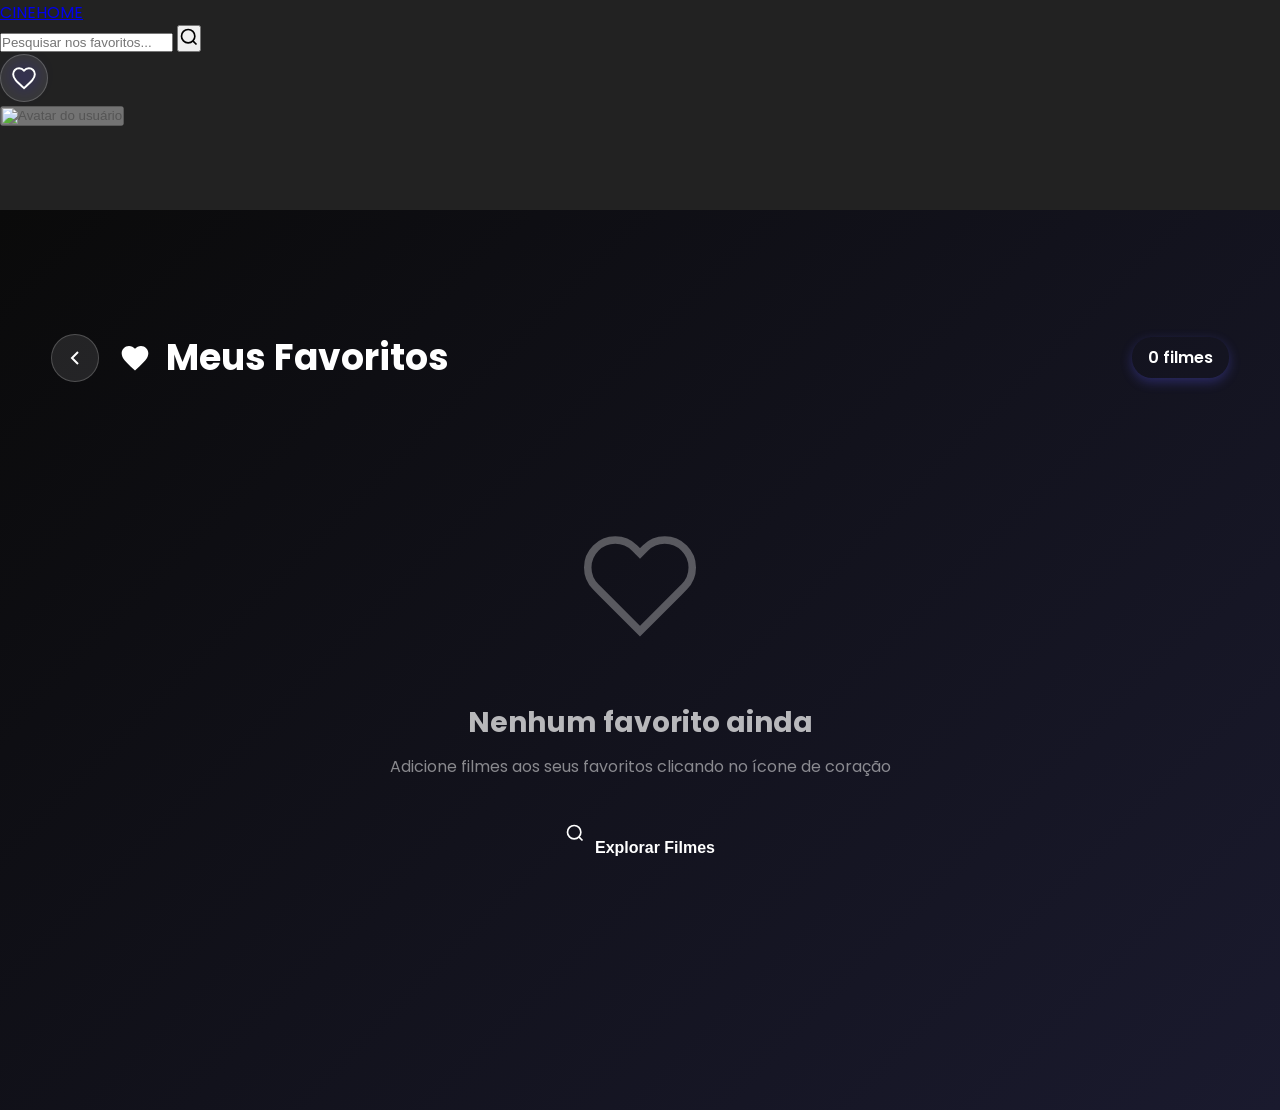
==== favoritos.html @ f45cf47f "Ajuste de ícones nos favoritos, exclusão de elementos desnecessários. - Foi ajustado o ícone princip" ====
<!DOCTYPE html>
<html lang="pt-br">
<head>
    <meta charset="UTF-8">
    <meta name="viewport" content="width=device-width, initial-scale=1.0">
    <link rel="icon" type="image/png" href="img/favicon.ico"/>
    <title>Meus Favoritos | CineHome</title>
    <link rel="stylesheet" href="style.css">
    <link href="https://fonts.googleapis.com/css2?family=Poppins:wght@600&display=swap" rel="stylesheet">
    <link rel="stylesheet" href="footer-content.css">
    <link rel="stylesheet" href="profile-menu.css">
    <link rel="stylesheet" href="notifications.css">
    <link rel="stylesheet" href="favoritos.css">
    <style>
        /* Estilos específicos da página de favoritos */
        .favoritos-page-container {
            min-height: 100vh;
            background: linear-gradient(135deg, #0a0a0a 0%, #1a1a2e 100%);
            padding-top: 80px;
        }

        .favoritos-page-header {
            max-width: 1400px;
            margin: 0 auto;
            padding: 40px 4%;
            display: flex;
            align-items: center;
            gap: 20px;
        }

        .back-btn {
            background: rgba(255, 255, 255, 0.1);
            border: 1px solid rgba(255, 255, 255, 0.2);
            color: white;
            width: 48px;
            height: 48px;
            border-radius: 50%;
            display: flex;
            align-items: center;
            justify-content: center;
            cursor: pointer;
            transition: all 0.3s ease;
        }

        .back-btn:hover {
            background: rgba(255, 255, 255, 0.2);
            transform: translateX(-5px);
        }

        .favoritos-page-title {
            display: flex;
            align-items: center;
            gap: 15px;
            flex: 1;
        }

        .favoritos-page-title h1 {
            font-size: 36px;
            font-weight: 700;
            color: #fff;
            margin: 0;
        }

        .favoritos-page-title .heart-icon {
            stroke: #0011ff;
            filter: drop-shadow(0 0 10px rgba(0, 17, 255, 0.6));
        }

        .favoritos-count-badge {
            background: var(--accent-color);
            color: white;
            font-size: 16px;
            font-weight: 600;
            padding: 8px 16px;
            border-radius: 20px;
            box-shadow: 0 4px 12px rgba(95, 93, 255, 0.3);
        }

        .favoritos-page-content {
            max-width: 1400px;
            margin: 0 auto;
            padding: 0 4% 60px;
        }

        .favoritos-grid {
            display: grid;
            grid-template-columns: repeat(auto-fill, minmax(180px, 1fr));
            gap: 20px;
        }

        .favorito-card {
            background: rgba(255, 255, 255, 0.05);
            border: 1px solid rgba(255, 255, 255, 0.1);
            border-radius: 12px;
            overflow: hidden;
            transition: all 0.3s ease;
            cursor: pointer;
            position: relative;
        }

        .favorito-card:hover {
            transform: scale(1.05) translateY(-10px);
            z-index: 10;
            box-shadow: 0 12px 40px rgba(95, 93, 255, 0.3);
        }

        .favorito-card-poster {
            width: 100%;
            height: 270px;
            object-fit: cover;
            transition: transform 0.3s ease;
        }

        .favorito-card:hover .favorito-card-poster {
            transform: scale(1.1);
        }

        .favorito-card-content {
            padding: 12px;
            background: linear-gradient(180deg, transparent 0%, rgba(0, 0, 0, 0.8) 100%);
            position: absolute;
            bottom: 0;
            left: 0;
            right: 0;
            transform: translateY(100%);
            transition: transform 0.3s ease;
        }

        .favorito-card:hover .favorito-card-content {
            transform: translateY(0);
        }

        .favorito-card-title {
            font-size: 0.95rem;
            font-weight: 600;
            color: #fff;
            margin: 0 0 4px;
            overflow: hidden;
            text-overflow: ellipsis;
            white-space: nowrap;
        }

        .favorito-card-meta {
            display: flex;
            align-items: center;
            justify-content: space-between;
            margin-bottom: 8px;
        }

        .favorito-card-year {
            font-size: 0.8rem;
            color: rgba(255, 255, 255, 0.7);
        }

        .favorito-card-rating {
            display: inline-flex;
            align-items: center;
            gap: 4px;
            font-size: 0.8rem;
            color: #FFD700;
            font-weight: 600;
        }

        .favorito-card-rating .stars {
            color: #ffd700;
            font-size: 0.85rem;
            letter-spacing: 1px;
        }

        .favorito-card-remove {
            width: 100%;
            background: rgba(239, 68, 68, 0.2);
            border: 1px solid rgba(239, 68, 68, 0.4);
            color: #EF4444;
            padding: 8px;
            border-radius: 6px;
            cursor: pointer;
            font-size: 12px;
            font-weight: 600;
            transition: all 0.3s ease;
            display: flex;
            align-items: center;
            justify-content: center;
            gap: 5px;
            margin-top: 6px;
        }

        .favorito-card-remove:hover {
            background: rgba(239, 68, 68, 0.3);
            border-color: #EF4444;
        }

        .favoritos-empty {
            text-align: center;
            padding: 100px 20px;
            color: rgba(255, 255, 255, 0.5);
        }

        .favoritos-empty svg {
            margin-bottom: 30px;
        }

        .favoritos-empty h2 {
            font-size: 28px;
            margin: 20px 0 10px;
            color: rgba(255, 255, 255, 0.7);
        }

        .favoritos-empty p {
            font-size: 16px;
            margin: 10px 0 30px;
            color: rgba(255, 255, 255, 0.5);
        }

        .btn-explore {
            background: var(--accent-color);
            color: white;
            border: none;
            padding: 14px 32px;
            border-radius: 8px;
            font-size: 16px;
            font-weight: 600;
            cursor: pointer;
            transition: all 0.3s ease;
            display: inline-flex;
            align-items: center;
            gap: 10px;
        }

        .btn-explore:hover {
            background: #4a48cc;
            transform: translateY(-2px);
            box-shadow: 0 6px 20px rgba(95, 93, 255, 0.4);
        }

        /* Toast Notification */
        .toast-notification {
            position: fixed;
            bottom: 30px;
            right: 30px;
            background: rgba(20, 20, 20, 0.98);
            backdrop-filter: blur(20px);
            border: 1px solid rgba(255, 255, 255, 0.1);
            border-radius: 12px;
            padding: 16px 24px;
            color: white;
            font-size: 14px;
            box-shadow: 0 10px 40px rgba(0, 0, 0, 0.5);
            z-index: 10000;
            opacity: 0;
            visibility: hidden;
            transform: translateY(20px);
            transition: all 0.3s ease;
        }

        .toast-notification.show {
            opacity: 1;
            visibility: visible;
            transform: translateY(0);
        }

        .toast-notification.success {
            border-left: 4px solid #10b981;
        }

        .toast-notification.error {
            border-left: 4px solid #EF4444;
        }

        @media (max-width: 1200px) {
            .favoritos-grid {
                grid-template-columns: repeat(auto-fill, minmax(170px, 1fr));
            }
        }

        @media (max-width: 768px) {
            .favoritos-page-header {
                padding: 30px 4%;
            }

            .favoritos-page-title h1 {
                font-size: 28px;
            }

            .favoritos-grid {
                grid-template-columns: repeat(auto-fill, minmax(110px, 1fr));
                gap: 10px;
            }
            
            .favorito-card-poster {
                height: 165px;
            }
            
            .favorito-card-content {
                padding: 8px;
            }
            
            .favorito-card-title {
                font-size: 0.75rem;
                margin-bottom: 3px;
            }
            
            .favorito-card-year {
                font-size: 0.65rem;
            }
            
            .favorito-card-rating {
                font-size: 0.65rem;
            }
            
            .favorito-card-rating .stars {
                font-size: 0.7rem;
            }
            
            .favorito-card-remove {
                padding: 6px;
                font-size: 10px;
                margin-top: 4px;
            }
        }

        @media (max-width: 480px) {
            .favoritos-grid {
                grid-template-columns: repeat(auto-fill, minmax(95px, 1fr));
                gap: 8px;
            }
            
            .favorito-card-poster {
                height: 142px;
            }
            
            .favorito-card-content {
                padding: 6px;
            }
            
            .favorito-card-title {
                font-size: 0.7rem;
            }
            
            .favorito-card-year {
                font-size: 0.6rem;
            }
            
            .favorito-card-rating {
                font-size: 0.6rem;
            }
            
            .favorito-card-rating .stars {
                font-size: 0.65rem;
            }
            
            .favorito-card-remove {
                padding: 5px;
                font-size: 9px;
            }
        }
    </style>
</head>
<body>

<!-- Container principal -->
<div class="container">
    <!-- Cabeçalho com logotipo, barra de pesquisa e ações -->
    <div class="site-header" role="banner" aria-label="Cabeçalho">
        <a href="home.html" class="brand-logo" aria-label="CineHome - Página inicial">
          <span class="brand-part brand-part-cine">CINE</span><span class="brand-part brand-part-home">HOME</span>
        </a>
        
        <!-- Barra de pesquisa para filtrar favoritos -->
        <div class="search-container">
            <input type="text" class="search-input" id="search-favoritos-input" placeholder="Pesquisar nos favoritos..." aria-label="Pesquisar favoritos">
            <button class="search-button" aria-label="Buscar">
                <svg width="20" height="20" viewBox="0 0 24 24" fill="none" stroke="currentColor" stroke-width="2">
                    <circle cx="11" cy="11" r="8"></circle>
                    <path d="m21 21-4.35-4.35"></path>
                </svg>
            </button>
        </div>
        
        <div class="header-actions">
          <!-- Favoritos Menu -->
          <div class="favoritos-menu-container">
            <button class="favoritos-btn" id="favoritos-btn" aria-label="Meus Favoritos">
               <style>
                .heart-icon path {
                    fill: none;
                    stroke: white;
                    stroke-width: 1.8;
                    transition: fill 0.25s ease, stroke 0.25s ease;
                }
                .heart-icon:hover path {
                    fill: white;
                    stroke: white;
                }
                </style>
                <svg class="heart-icon" viewBox="0 0 24 24" width="26" height="26" xmlns="http://www.w3.org/2000/svg"> <path d="M12 21.35l-1.45-1.32C5.4 15.36 2 12.28 2 8.5 2 5.42 4.42 3 7.5 3 c1.74 0 3.41 0.81 4.5 2.09 C13.09 3.81 14.76 3 16.5 3 19.58 3 22 5.42 22 8.5 c0 3.78-3.4 6.86-8.55 11.54L12 21.35z"/> </svg>
              <span class="favoritos-count" id="favoritos-count">0</span>
            </button>
          </div>
          
          <!-- Profile Menu -->
          <div class="profile-menu-container">
            <button class="profile-avatar-btn" id="profile-avatar-btn" aria-label="Menu de perfil" aria-haspopup="true" aria-expanded="false">
              <img src="imagens/avatar-01.svg" alt="Avatar do usuário" class="profile-avatar-img" id="profile-avatar-img">
              <!-- Flèche cachée sur la page favoritos -->
            </button>
            
            <!-- Dropdown Menu -->
            <div class="profile-dropdown" id="profile-dropdown" aria-hidden="true">
              <!-- Profile List Section -->
              <div class="profile-list">
                <button class="profile-item" data-profile="01">
                  <img src="imagens/avatar-01.svg" alt="Perfil 01" class="profile-item-img">
                  <span class="profile-item-number">01</span>
                  <svg class="profile-unlock-icon" width="14" height="14" viewBox="0 0 24 24" fill="none" stroke="currentColor" stroke-width="2.5" stroke-linecap="round" stroke-linejoin="round">
                    <rect x="3" y="11" width="18" height="11" rx="2" ry="2"></rect>
                    <path d="M7 11V7a5 5 0 0 1 9.9-1"></path>
                  </svg>
                </button>
                
                <button class="profile-item" data-profile="02">
                  <img src="imagens/avatar-02.svg" alt="Perfil 02" class="profile-item-img">
                  <span class="profile-item-number">02</span>
                  <svg class="profile-unlock-icon" width="14" height="14" viewBox="0 0 24 24" fill="none" stroke="currentColor" stroke-width="2.5" stroke-linecap="round" stroke-linejoin="round">
                    <rect x="3" y="11" width="18" height="11" rx="2" ry="2"></rect>
                    <path d="M7 11V7a5 5 0 0 1 9.9-1"></path>
                  </svg>
                </button>
                
                <button class="profile-item" data-profile="03">
                  <img src="imagens/avatar-03.svg" alt="Perfil 03" class="profile-item-img">
                  <span class="profile-item-number">03</span>
                  <svg class="profile-unlock-icon" width="14" height="14" viewBox="0 0 24 24" fill="none" stroke="currentColor" stroke-width="2.5" stroke-linecap="round" stroke-linejoin="round">
                    <rect x="3" y="11" width="18" height="11" rx="2" ry="2"></rect>
                    <path d="M7 11V7a5 5 0 0 1 9.9-1"></path>
                  </svg>
                </button>
                
                <button class="profile-item" data-profile="04">
                  <img src="imagens/avatar-04.svg" alt="Perfil 04" class="profile-item-img">
                  <span class="profile-item-number">04</span>
                  <svg class="profile-unlock-icon" width="14" height="14" viewBox="0 0 24 24" fill="none" stroke="currentColor" stroke-width="2.5" stroke-linecap="round" stroke-linejoin="round">
                    <rect x="3" y="11" width="18" height="11" rx="2" ry="2"></rect>
                    <path d="M7 11V7a5 5 0 0 1 9.9-1"></path>
                  </svg>
                </button>
                
                <button class="profile-item" data-profile="05">
                  <img src="imagens/avatar-05.svg" alt="Perfil 05" class="profile-item-img">
                  <span class="profile-item-number">05</span>
                  <svg class="profile-unlock-icon" width="14" height="14" viewBox="0 0 24 24" fill="none" stroke="currentColor" stroke-width="2.5" stroke-linecap="round" stroke-linejoin="round">
                    <rect x="3" y="11" width="18" height="11" rx="2" ry="2"></rect>
                    <path d="M7 11V7a5 5 0 0 1 9.9-1"></path>
                  </svg>
                </button>
              </div>
              
              <!-- Divider -->
              <div class="profile-divider"></div>
              
              <!-- Menu Options -->
              <div class="profile-options">
                <button class="profile-option" id="manage-profiles">
                  <svg class="profile-option-icon" width="24" height="24" viewBox="0 0 24 24" fill="none" stroke="currentColor" stroke-width="2">
                    <path d="M11 4H4a2 2 0 0 0-2 2v14a2 2 0 0 0 2 2h14a2 2 0 0 0 2-2v-7"></path>
                    <path d="M18.5 2.5a2.121 2.121 0 0 1 3 3L12 15l-4 1 1-4 9.5-9.5z"></path>
                  </svg>
                  <span>Gerenciar perfis</span>
                </button>
                
                <button class="profile-option" id="exit-profile">
                  <svg class="profile-option-icon" width="24" height="24" viewBox="0 0 24 24" fill="none" stroke="currentColor" stroke-width="2">
                    <path d="M9 21H5a2 2 0 0 1-2-2V5a2 2 0 0 1 2-2h4"></path>
                    <polyline points="16 17 21 12 16 7"></polyline>
                    <line x1="21" y1="12" x2="9" y2="12"></line>
                  </svg>
                  <span>Sair do perfil</span>
                </button>
                
                <button class="profile-option" id="account-settings">
                  <svg class="profile-option-icon" width="24" height="24" viewBox="0 0 24 24" fill="none" stroke="currentColor" stroke-width="2">
                    <path d="M20 21v-2a4 4 0 0 0-4-4H8a4 4 0 0 0-4 4v2"></path>
                    <circle cx="12" cy="7" r="4"></circle>
                  </svg>
                  <span>Conta</span>
                </button>
                
                <button class="profile-option" id="help-center">
                  <svg class="profile-option-icon" width="24" height="24" viewBox="0 0 24 24" fill="none" stroke="currentColor" stroke-width="2">
                    <circle cx="12" cy="12" r="10"></circle>
                    <path d="M9.09 9a3 3 0 0 1 5.83 1c0 2-3 3-3 3"></path>
                    <line x1="12" y1="17" x2="12.01" y2="17"></line>
                  </svg>
                  <span>CINEHOME IA <sup style="background: #EF4444; color: white; padding: 2px 6px; border-radius: 4px; font-size: 10px; font-weight: 700; margin-left: 6px;">NOVO</sup></span>
                </button>
              </div>
              
              <!-- Divider -->
              <div class="profile-divider"></div>
              
              <!-- Logout Button -->
              <div class="profile-logout">
                <button class="profile-logout-btn" id="btn-logout">
                  <span>Sair da CINEHOME</span>
                </button>
              </div>
            </div>
          </div>
        </div>
    </div>

<!-- Container da página de favoritos -->
<div class="favoritos-page-container">
    <div class="favoritos-page-header">
        <button class="back-btn" onclick="window.location.href='home.html'" aria-label="Voltar">
            <svg width="24" height="24" viewBox="0 0 24 24" fill="none" stroke="currentColor" stroke-width="2">
                <polyline points="15 18 9 12 15 6"></polyline>
            </svg>
        </button>
        
        <div class="favoritos-page-title">
             <style>
                </style>
               <svg viewBox="0 0 24 24" width="32" height="32"
                xmlns="http://www.w3.org/2000/svg"
                fill="white" stroke="none">
                <path d="M12 21.35l-1.45-1.32C5.4 15.36 2 12.28 2 8.5
                 2 5.42 4.42 3 7.5 3c1.74 0 3.41 0.81 4.5 2.09
                 C13.09 3.81 14.76 3 16.5 3
                19.58 3 22 5.42 22 8.5
                c0 3.78-3.4 6.86-8.55 11.54L12 21.35z"/>
                </svg>
 
            <h1>Meus Favoritos</h1>
        </div>
        <div class="favoritos-count-badge" id="favoritosCountBadge">
            0 filmes
        </div>
    </div>

    <div class="favoritos-page-content">
        <div class="favoritos-grid" id="favoritosGrid">
            <!-- Grid de favoritos será renderizado aqui -->
        </div>
        
        <div class="favoritos-empty" id="favoritosEmpty" style="display: none;">
            <svg width="120" height="120" viewBox="0 0 24 24" fill="none" stroke="rgba(255,255,255,0.3)" stroke-width="1.5">
                <path d="M20.84 4.61a5.5 5.5 0 0 0-7.78 0L12 5.67l-1.06-1.06a5.5 5.5 0 0 0-7.78 7.78l1.06 1.06L12 21.23l7.78-7.78 1.06-1.06a5.5 5.5 0 0 0 0-7.78z"></path>
            </svg>
            <h2>Nenhum favorito ainda</h2>
            <p>Adicione filmes aos seus favoritos clicando no ícone de coração</p>
            <button class="btn-explore" onclick="window.location.href='home.html'">
                <svg width="20" height="20" viewBox="0 0 24 24" fill="none" stroke="currentColor" stroke-width="2">
                    <circle cx="11" cy="11" r="8"></circle>
                    <path d="m21 21-4.35-4.35"></path>
                </svg>
                Explorar Filmes
            </button>
        </div>
    </div>
</div>

<!-- Toast Notification -->
<div class="toast-notification" id="toastNotification"></div>

<script src="profile-menu.js"></script>
<script>
// Sistema de Favoritos para a página
const FavoritosPage = {
    todosOsFavoritos: [],
    
    init() {
        this.renderizarFavoritos();
        this.configurarPesquisa();
    },

    obterChaveStorage() {
        const profile = localStorage.getItem('cinehome_current_profile') || '01';
        return `cinehome_favoritos_${profile}`;
    },

    carregarFavoritos() {
        const chave = this.obterChaveStorage();
        const favoritos = localStorage.getItem(chave);
        this.todosOsFavoritos = favoritos ? JSON.parse(favoritos) : [];
        return this.todosOsFavoritos;
    },

    salvarFavoritos(favoritos) {
        const chave = this.obterChaveStorage();
        localStorage.setItem(chave, JSON.stringify(favoritos));
        this.todosOsFavoritos = favoritos;
    },
    
    // Função para gerar estrelas baseado na avaliação (0-10)
    gerarEstrelas(rating) {
        const nota = parseFloat(rating) || 0;
        const estrelas = Math.round((nota / 10) * 5); // Converter de 0-10 para 0-5 estrelas
        let html = '<span class="stars">';
        
        for (let i = 0; i < 5; i++) {
            if (i < estrelas) {
                html += '★'; // Estrela cheia
            } else {
                html += '☆'; // Estrela vazia
            }
        }
        
        html += '</span>';
        return html;
    },

    removerFavorito(filmeId) {
        let favoritos = this.carregarFavoritos();
        favoritos = favoritos.filter(f => f.id !== filmeId);
        this.salvarFavoritos(favoritos);
        // Reaplica o filtro de pesquisa se houver
        const searchInput = document.getElementById('search-favoritos-input');
        if (searchInput && searchInput.value.trim()) {
            this.filtrarFavoritos(searchInput.value.trim());
        } else {
            this.renderizarFavoritos();
        }
        this.mostrarNotificacao('Removido dos favoritos', 'success');
    },

    configurarPesquisa() {
        const searchInput = document.getElementById('search-favoritos-input');
        const searchButton = document.querySelector('.search-button');
        
        if (searchInput) {
            // Pesquisa em tempo real
            searchInput.addEventListener('input', (e) => {
                const termo = e.target.value.trim();
                this.filtrarFavoritos(termo);
            });
            
            // Pesquisa ao clicar no botão
            if (searchButton) {
                searchButton.addEventListener('click', () => {
                    const termo = searchInput.value.trim();
                    this.filtrarFavoritos(termo);
                });
            }
            
            // Pesquisa ao pressionar Enter
            searchInput.addEventListener('keypress', (e) => {
                if (e.key === 'Enter') {
                    const termo = searchInput.value.trim();
                    this.filtrarFavoritos(termo);
                }
            });
        }
    },

    filtrarFavoritos(termo) {
        if (!termo) {
            // Se não houver termo de pesquisa, mostra todos
            this.renderizarFavoritos();
            return;
        }

        const favoritos = this.carregarFavoritos();
        const termoLower = termo.toLowerCase();
        
        // Filtrar favoritos pelo título, ano ou gêneros
        const favoritosFiltrados = favoritos.filter(filme => {
            const titulo = (filme.titulo || filme.title || '').toLowerCase();
            const ano = (filme.ano || filme.year || '').toString();
            const generos = (filme.generos || filme.genres || '').toLowerCase();
            
            return titulo.includes(termoLower) || 
                   ano.includes(termoLower) || 
                   generos.includes(termoLower);
        });
        
        console.log(`🔍 Pesquisa: "${termo}" - ${favoritosFiltrados.length} resultados`);
        this.renderizarFavoritos(favoritosFiltrados);
    },

    renderizarFavoritos(favoritosParaRenderizar = null) {
        const favoritos = favoritosParaRenderizar || this.carregarFavoritos();
        const grid = document.getElementById('favoritosGrid');
        const empty = document.getElementById('favoritosEmpty');
        const countBadge = document.getElementById('favoritosCountBadge');
        const favoritosCount = document.getElementById('favoritos-count');

        // Atualizar contador (sempre mostra o total, não o filtrado)
        const totalFavoritos = this.todosOsFavoritos.length;
        countBadge.textContent = `${totalFavoritos} ${totalFavoritos === 1 ? 'filme' : 'filmes'}`;
        
        // Atualizar também o badge do botão de favoritos
        if (favoritosCount) {
            favoritosCount.textContent = totalFavoritos;
            favoritosCount.style.display = totalFavoritos > 0 ? 'flex' : 'none';
        }

        if (favoritos.length === 0) {
            grid.innerHTML = '';
            
            // Verifica se está vazio por causa da pesquisa ou realmente não há favoritos
            const searchInput = document.getElementById('search-favoritos-input');
            if (searchInput && searchInput.value.trim() && totalFavoritos > 0) {
                // Mostra mensagem de nenhum resultado na pesquisa
                empty.innerHTML = `
                    <svg width="120" height="120" viewBox="0 0 24 24" fill="none" stroke="rgba(255,255,255,0.3)" stroke-width="1.5">
                        <circle cx="11" cy="11" r="8"></circle>
                        <path d="m21 21-4.35-4.35"></path>
                    </svg>
                    <h2>Nenhum resultado encontrado</h2>
                    <p>Tente pesquisar com outros termos</p>
                    <button class="btn-explore" onclick="document.getElementById('search-favoritos-input').value=''; FavoritosPage.renderizarFavoritos()">
                        <svg width="20" height="20" viewBox="0 0 24 24" fill="none" stroke="currentColor" stroke-width="2">
                            <path d="M3 12a9 9 0 0 1 9-9 9.75 9.75 0 0 1 6.74 2.74L21 8"></path>
                            <path d="M21 3v5h-5"></path>
                            <path d="M21 12a9 9 0 0 1-9 9 9.75 9.75 0 0 1-6.74-2.74L3 16"></path>
                            <path d="M3 21v-5h5"></path>
                        </svg>
                        Limpar Pesquisa
                    </button>
                `;
            } else {
                // Mensagem padrão de lista vazia
                empty.innerHTML = `
                    <svg width="120" height="120" viewBox="0 0 24 24" fill="none" stroke="rgba(255,255,255,0.3)" stroke-width="1.5">
                        <path d="M20.84 4.61a5.5 5.5 0 0 0-7.78 0L12 5.67l-1.06-1.06a5.5 5.5 0 0 0-7.78 7.78l1.06 1.06L12 21.23l7.78-7.78 1.06-1.06a5.5 5.5 0 0 0 0-7.78z"></path>
                    </svg>
                    <h2>Nenhum favorito ainda</h2>
                    <p>Adicione filmes aos seus favoritos clicando no ícone de coração</p>
                    <button class="btn-explore" onclick="window.location.href='home.html'">
                        <svg width="20" height="20" viewBox="0 0 24 24" fill="none" stroke="currentColor" stroke-width="2">
                            <circle cx="11" cy="11" r="8"></circle>
                            <path d="m21 21-4.35-4.35"></path>
                        </svg>
                        Explorar Filmes
                    </button>
                `;
            }
            empty.style.display = 'block';
            return;
        }

        empty.style.display = 'none';
        
        grid.innerHTML = favoritos.map(filme => `
            <div class="favorito-card" onclick="window.location.href='movie-details.html?id=${filme.id}'">
                <img src="${filme.poster || filme.backdrop}" alt="${filme.titulo || filme.title}" class="favorito-card-poster" onerror="this.src='img/placeholder.jpg'">
                <div class="favorito-card-content">
                    <h3 class="favorito-card-title">${filme.titulo || filme.title || 'Filme'}</h3>
                    <div class="favorito-card-meta">
                        <span class="favorito-card-year">${filme.ano || filme.year || 'N/A'}</span>
                        <span class="favorito-card-rating">
                            ${this.gerarEstrelas(filme.avaliacao || filme.rating || 0)}
                            <span>${filme.avaliacao || filme.rating || 'N/A'}</span>
                        </span>
                    </div>
                    <button class="favorito-card-remove" onclick="event.stopPropagation(); FavoritosPage.removerFavorito('${filme.id}')">
                        <svg width="18" height="18" viewBox="0 0 24 24" fill="none" stroke="currentColor" stroke-width="2">
                            <polyline points="3 6 5 6 21 6"></polyline>
                            <path d="M19 6v14a2 2 0 0 1-2 2H7a2 2 0 0 1-2-2V6m3 0V4a2 2 0 0 1 2-2h4a2 2 0 0 1 2 2v2"></path>
                        </svg>
                        Remover
                    </button>
                </div>
            </div>
        `).join('');
    },

    mostrarNotificacao(mensagem, tipo = 'success') {
        const toast = document.getElementById('toastNotification');
        toast.textContent = mensagem;
        toast.className = `toast-notification ${tipo} show`;
        
        setTimeout(() => {
            toast.classList.remove('show');
        }, 3000);
    }
};

// Listener para mudanças de perfil
window.addEventListener('storage', (e) => {
    if (e.key === 'cinehome_current_profile') {
        console.log('🔄 Perfil alterado, atualizando favoritos...');
        FavoritosPage.renderizarFavoritos();
    }
});

// Desabilitar o menu de perfis na página de favoritos
document.addEventListener('DOMContentLoaded', () => {
    FavoritosPage.init();
    
    // Remover evento de clique do botão de perfil
    const profileBtn = document.getElementById('profile-avatar-btn');
    const profileDropdown = document.getElementById('profile-dropdown');
    
    if (profileBtn && profileDropdown) {
        // Desabilitar abertura do dropdown
        profileBtn.style.cursor = 'default';
        profileBtn.setAttribute('aria-haspopup', 'false');
        profileBtn.setAttribute('disabled', 'true');
        
        // Garantir que o dropdown nunca aparece
        profileDropdown.style.display = 'none !important';
        profileDropdown.style.visibility = 'hidden';
        profileDropdown.style.pointerEvents = 'none';
        
        // Remover qualquer listener de clique existente
        const newProfileBtn = profileBtn.cloneNode(true);
        profileBtn.parentNode.replaceChild(newProfileBtn, profileBtn);
        
        console.log('🚫 Menu de perfil desabilitado na página de favoritos');
    }
});
</script>

</body>
</html>
---- style.css ----
/* -------------------- RESET -------------------- */
* {
  margin: 0;
  padding: 0;
  box-sizing: border-box;
}

/* -------------------- BODY -------------------- */
body {
  font-family: "Poppins", sans-serif;
  background: #222222;
  color: #ffffff;
}

.top10title {
  font-family: "Poppins", sans-serif;
  color: #ffffff;
  padding: 25px 80px 25px;
  font-size: 2rem;

}

/* -------------------- HEADER -------------------- */
.header {
  display: flex;
  justify-content: space-between;
  align-items: center;
  padding: 15px 30px;
  background: #1a1a1a;
}

.logo {
  font-size: 1.5rem;
  font-weight: 600;
}

.logo span {
  color: #5f5dff;
}

/* -------------------- SEARCH BAR -------------------- */
.search-bar {
  display: flex;
  align-items: center;
  width: 50%;
  max-width: 500px;
  padding: 8px 15px;
  background: #ffffff14;
  border: 1px solid #ffffff33;
  backdrop-filter: blur(10px);
  -webkit-backdrop-filter: blur(10px);
  border-radius: 30px;
  box-shadow: 0 4px 15px rgba(0, 0, 0, 0.25);
}

.search-bar input {
  flex: 1;
  border: none;
  background: transparent;
  color: white;
  outline: none;
  font-size: 1rem;
  padding-left: 8px;
}

.search-bar input::placeholder {
  color: rgba(255, 255, 255, 0.6);
}

.search-bar button {
  border: none;
  padding: 5px 15px;
  background-color: #ffffff14;
  color: #ffffff14;
  border-radius: 20px;
  cursor: pointer;
}

.search-bar button img.lupa {
  width: 20px;
  height: 20px;
}

/* -------------------- CONTEINER -------------------- */
.conteiner {
  display: flex;
  align-items: center;
  justify-content: space-between;
  background-color: #1a1a1a;
  border-radius: 20px;
  padding: 40px 60px;
  margin: 40px auto;
  overflow: hidden;
  color: #ffffff;
  font-family: "Poppins", sans-serif;
  gap: 50px;
  max-width: 1500px; 
  box-shadow: 0 0 25px rgba(0, 0, 0, 0.4);
}

.topmovieimg {
  flex: 1; 
  display: flex;
  justify-content: flex-start; 
}

.topmovieimg img {
  width: 800px; 
  height: auto;
  border-radius: 20px;
  object-fit: cover;
  box-shadow: 0 0 25px rgba(63, 60, 255, 0.74);
  transition: transform 0.3s ease;
}

.topmovieimg img:hover {
  transform: scale(1.03);
}

/* TEXTO */
.topmovietext {
  flex: 1;
  max-width: 520px;
}

.topmovietext h2 {
  font-size: 2rem;
  font-weight: 700;
  margin-bottom: 10px;
}

.topmovietext p {
  font-size: 1rem;
  line-height: 1.6;
  margin-bottom: 20px;
}

.topmovietext button {
  background-color: #5f5dff;
  color: #fff;
  border: none;
  border-radius: 25px;
  padding: 10px 25px;
  font-weight: bold;
  cursor: pointer;
  transition: background-color 0.3s ease;
}

.topmovietext button:hover {
  background-color: #4b3ce3;
}

/* -------------------- NAV -------------------- */
.div-nav {
  position: sticky;
  top: 0; /* ela vai “grudar” no topo quando chegar ali */
  margin-top: 30px; /* distância entre o container e a barra */
  z-index: 1000;

  width: 100%;
  display: flex;
  justify-content: center;
  align-items: center;

  background: rgba(20, 20, 20, 0.5); /* efeito vidro */
  backdrop-filter: blur(10px);
  border-radius: 30px;
  padding: 12px 40px;
  border: 1px solid rgba(255, 255, 255, 0.1);
  box-shadow: 0 0 15px rgba(0, 0, 0, 0.4);
}

.nav-menu {
  display: flex;
  gap: 30px;
  align-items: center;
}

.nav-menu a {
  color: #ffffff;
  text-decoration: none;
  font-size: 1rem;
  font-weight: 600;
  transition: color 0.3s ease;
}

.nav-menu a:hover {
  color: #6b5bff; /* cor do destaque roxo */
}



/* -------------------- GRID DE FILMES -------------------- */
---- favoritos.css ----
.favoritos-menu-container {
    position: relative;
    margin-right: 15px;
}

.favoritos-btn {
    position: relative;
    background: rgba(255, 255, 255, 0.1);
    border: 1px solid rgba(255, 255, 255, 0.2);
    border-radius: 50%;
    width: 48px;
    height: 48px;
    display: flex;
    align-items: center;
    justify-content: center;
    cursor: pointer;
    transition: all 0.3s ease;
    padding: 0;
}

.favoritos-btn:hover {
    background: rgba(255, 255, 255, 0.15);
    border-color: var(--accent-color);
    transform: scale(1.05);
}

.favoritos-btn .heart-icon {
    stroke: #2f00ff;
    filter: drop-shadow(0 0 8px rgba(25, 0, 255, 0.733));
}

.favoritos-count {
    position: absolute;
    top: -5px;
    right: -5px;
    background: #EF4444;
    color: white;
    font-size: 11px;
    font-weight: 700;
    min-width: 20px;
    height: 20px;
    border-radius: 10px;
    display: flex;
    align-items: center;
    justify-content: center;
    padding: 0 5px;
    box-shadow: 0 2px 8px rgba(239, 68, 68, 0.4);
    animation: pulse 2s infinite;
}

.favoritos-count.hidden {
    display: none;
}

@keyframes pulse {
    0%, 100% { transform: scale(1); }
    50% { transform: scale(1.1); }
}

.favoritos-dropdown {
    position: absolute;
    top: calc(100% + 10px);
    right: 0;
    background: rgba(20, 20, 20, 0.98);
    backdrop-filter: blur(20px);
    border: 1px solid rgba(255, 255, 255, 0.1);
    border-radius: 12px;
    width: 380px;
    max-height: 500px;
    box-shadow: 0 10px 40px rgba(0, 0, 0, 0.5);
    z-index: 1000;
    opacity: 0;
    visibility: hidden;
    transform: translateY(-10px);
    transition: all 0.3s ease;
}

.favoritos-dropdown.active {
    opacity: 1;
    visibility: visible;
    transform: translateY(0);
}

.favoritos-header {
    padding: 20px;
    border-bottom: 1px solid rgba(255, 255, 255, 0.1);
    display: flex;
    align-items: center;
    justify-content: space-between;
}

.favoritos-header h3 {
    margin: 0;
    font-size: 18px;
    font-weight: 600;
    color: #fff;
}

.favoritos-close {
    background: none;
    border: none;
    color: rgba(255, 255, 255, 0.6);
    font-size: 28px;
    cursor: pointer;
    line-height: 1;
    padding: 0;
    width: 32px;
    height: 32px;
    display: flex;
    align-items: center;
    justify-content: center;
    border-radius: 4px;
    transition: all 0.2s ease;
}

.favoritos-close:hover {
    background: rgba(255, 255, 255, 0.1);
    color: #fff;
}

.favoritos-list {
    max-height: 400px;
    overflow-y: auto;
    padding: 10px;
}

.favoritos-list::-webkit-scrollbar {
    width: 8px;
}

.favoritos-list::-webkit-scrollbar-track {
    background: rgba(255, 255, 255, 0.05);
    border-radius: 4px;
}

.favoritos-list::-webkit-scrollbar-thumb {
    background: rgba(255, 255, 255, 0.2);
    border-radius: 4px;
}

.favoritos-list::-webkit-scrollbar-thumb:hover {
    background: rgba(255, 255, 255, 0.3);
}

.favoritos-empty {
    text-align: center;
    padding: 60px 20px;
    color: rgba(255, 255, 255, 0.5);
}

.favoritos-empty svg {
    margin-bottom: 20px;
}

.favoritos-empty p {
    font-size: 16px;
    margin: 10px 0 5px;
    color: rgba(255, 255, 255, 0.7);
}

.favoritos-empty small {
    font-size: 13px;
    color: rgba(255, 255, 255, 0.4);
}

.favorito-item {
    display: flex;
    gap: 12px;
    padding: 12px;
    background: rgba(255, 255, 255, 0.05);
    border-radius: 8px;
    margin-bottom: 10px;
    transition: all 0.2s ease;
    cursor: pointer;
    position: relative;
}

.favorito-item:hover {
    background: rgba(255, 255, 255, 0.1);
    transform: translateX(-2px);
}

.favorito-item-poster {
    width: 60px;
    height: 90px;
    border-radius: 6px;
    object-fit: cover;
    flex-shrink: 0;
}

.favorito-item-info {
    flex: 1;
    min-width: 0;
}

.favorito-item-title {
    font-size: 14px;
    font-weight: 600;
    color: #fff;
    margin: 0 0 5px;
    overflow: hidden;
    text-overflow: ellipsis;
    white-space: nowrap;
}

.favorito-item-meta {
    font-size: 12px;
    color: rgba(255, 255, 255, 0.6);
    margin-bottom: 5px;
}

.favorito-item-rating {
    display: inline-flex;
    align-items: center;
    gap: 4px;
    font-size: 12px;
    color: #FFD700;
}

.favorito-item-remove {
    position: absolute;
    top: 8px;
    right: 8px;
    background: rgba(239, 68, 68, 0.2);
    border: 1px solid rgba(239, 68, 68, 0.4);
    color: #EF4444;
    width: 28px;
    height: 28px;
    border-radius: 50%;
    display: flex;
    align-items: center;
    justify-content: center;
    cursor: pointer;
    font-size: 18px;
    line-height: 1;
    opacity: 0;
    transition: all 0.2s ease;
}

.favorito-item:hover .favorito-item-remove {
    opacity: 1;
}

.favorito-item-remove:hover {
    background: rgba(239, 68, 68, 0.3);
    border-color: #EF4444;
    transform: scale(1.1);
}

.add-watchlist-btn {
    position: absolute;
    top: 20px;
    right: 20px;
    width: 60px;
    height: 60px;
    border-radius: 50%;
    background: rgba(255, 255, 255, 0.1);
    border: 2px solid rgba(255, 255, 255, 0.3);
    cursor: pointer;
    display: flex;
    align-items: center;
    justify-content: center;
    transition: all 0.3s ease;
    z-index: 10;
}

.add-watchlist-btn:hover {
    background: rgba(95, 93, 255, 0.2);
    border-color: var(--accent-color);
    transform: scale(1.1);
}

.add-watchlist-btn svg {
    transition: all 0.3s ease;
}

.add-watchlist-btn.added {
    background: var(--accent-color);
    border-color: var(--accent-color);
}

.add-watchlist-btn.added svg {
    fill: currentColor;
    animation: heartBeat 0.6s ease;
}

@keyframes heartBeat {
    0%, 100% { transform: scale(1); }
    25% { transform: scale(1.3); }
    50% { transform: scale(1.1); }
    75% { transform: scale(1.25); }
}

@media (max-width: 768px) {
    .favoritos-dropdown {
        width: 320px;
    }
    
    .favorito-item-poster {
        width: 50px;
        height: 75px;
    }
    
    .favoritos-menu-container {
        margin-right: 8px;
    }
    
    .favoritos-btn {
        width: 42px;
        height: 42px;
    }
}

@media (max-width: 480px) {
    .favoritos-menu-container {
        margin-right: 4px;
    }
    
    .favoritos-btn {
        width: 38px;
        height: 38px;
    }
    
    .favoritos-btn .popcorn-icon {
        width: 22px;
        height: 22px;
    }
    
    .favoritos-count {
        font-size: 9px;
        min-width: 18px;
        height: 18px;
        top: -3px;
        right: -3px;
    }
    
    .favoritos-dropdown {
        width: 280px;
        right: -10px;
    }
}
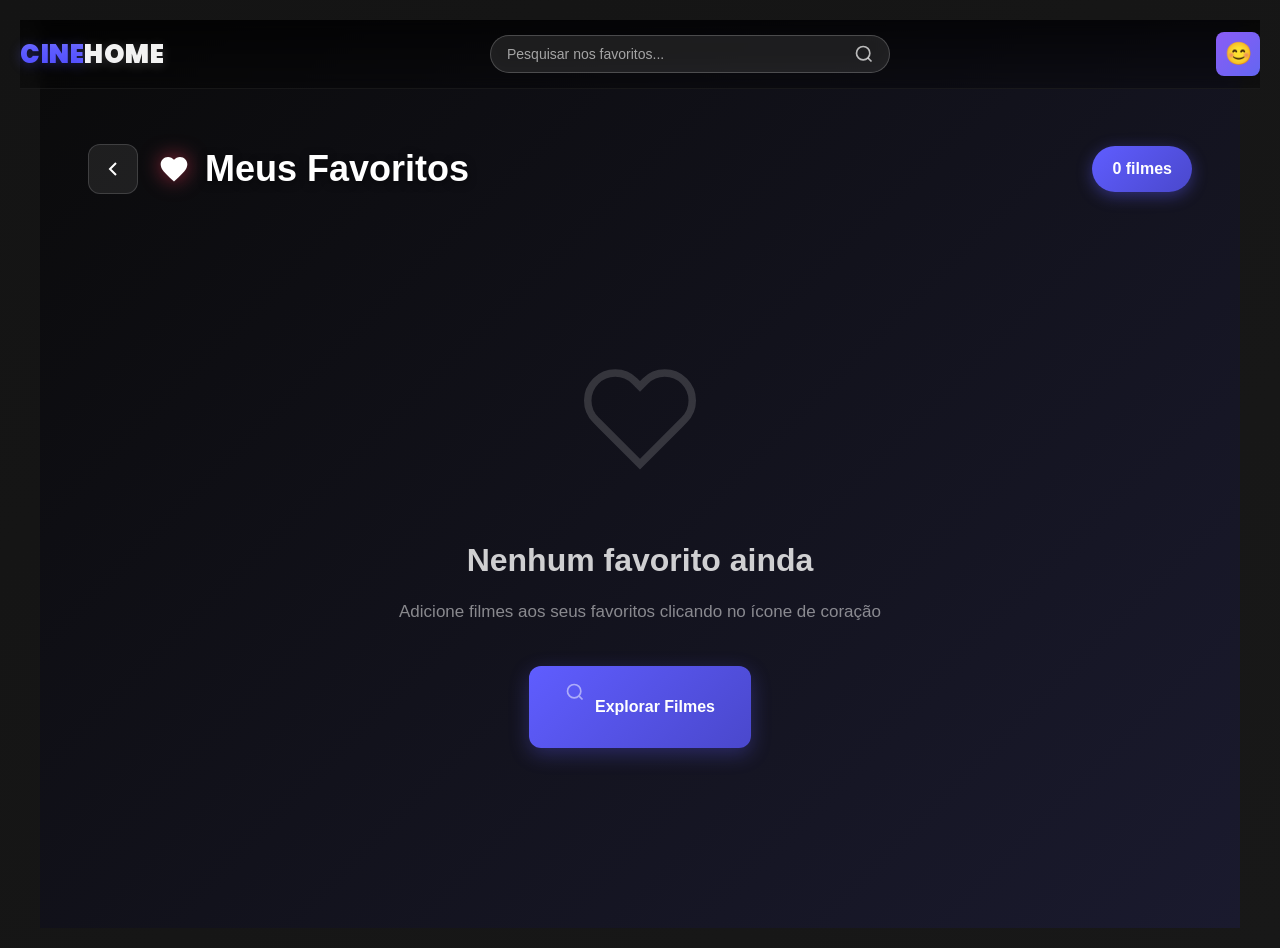
==== commit 907da410: "Initial commit - CINEHOME Homepage files" ====
--- a/favoritos.html
+++ b/favoritos.html
@@ -6,355 +6,12 @@
     <link rel="icon" type="image/png" href="img/favicon.ico"/>
     <title>Meus Favoritos | CineHome</title>
     <link rel="stylesheet" href="style.css">
-    <link href="https://fonts.googleapis.com/css2?family=Poppins:wght@600&display=swap" rel="stylesheet">
+    <link rel="stylesheet" href="movie-details.css">
+    <link href="https://fonts.googleapis.com/css2?family=Poppins:wght@400;500;600;700&display=swap" rel="stylesheet">
     <link rel="stylesheet" href="footer-content.css">
     <link rel="stylesheet" href="profile-menu.css">
     <link rel="stylesheet" href="notifications.css">
-    <link rel="stylesheet" href="favoritos.css">
-    <style>
-        /* Estilos específicos da página de favoritos */
-        .favoritos-page-container {
-            min-height: 100vh;
-            background: linear-gradient(135deg, #0a0a0a 0%, #1a1a2e 100%);
-            padding-top: 80px;
-        }
-
-        .favoritos-page-header {
-            max-width: 1400px;
-            margin: 0 auto;
-            padding: 40px 4%;
-            display: flex;
-            align-items: center;
-            gap: 20px;
-        }
-
-        .back-btn {
-            background: rgba(255, 255, 255, 0.1);
-            border: 1px solid rgba(255, 255, 255, 0.2);
-            color: white;
-            width: 48px;
-            height: 48px;
-            border-radius: 50%;
-            display: flex;
-            align-items: center;
-            justify-content: center;
-            cursor: pointer;
-            transition: all 0.3s ease;
-        }
-
-        .back-btn:hover {
-            background: rgba(255, 255, 255, 0.2);
-            transform: translateX(-5px);
-        }
-
-        .favoritos-page-title {
-            display: flex;
-            align-items: center;
-            gap: 15px;
-            flex: 1;
-        }
-
-        .favoritos-page-title h1 {
-            font-size: 36px;
-            font-weight: 700;
-            color: #fff;
-            margin: 0;
-        }
-
-        .favoritos-page-title .heart-icon {
-            stroke: #0011ff;
-            filter: drop-shadow(0 0 10px rgba(0, 17, 255, 0.6));
-        }
-
-        .favoritos-count-badge {
-            background: var(--accent-color);
-            color: white;
-            font-size: 16px;
-            font-weight: 600;
-            padding: 8px 16px;
-            border-radius: 20px;
-            box-shadow: 0 4px 12px rgba(95, 93, 255, 0.3);
-        }
-
-        .favoritos-page-content {
-            max-width: 1400px;
-            margin: 0 auto;
-            padding: 0 4% 60px;
-        }
-
-        .favoritos-grid {
-            display: grid;
-            grid-template-columns: repeat(auto-fill, minmax(180px, 1fr));
-            gap: 20px;
-        }
-
-        .favorito-card {
-            background: rgba(255, 255, 255, 0.05);
-            border: 1px solid rgba(255, 255, 255, 0.1);
-            border-radius: 12px;
-            overflow: hidden;
-            transition: all 0.3s ease;
-            cursor: pointer;
-            position: relative;
-        }
-
-        .favorito-card:hover {
-            transform: scale(1.05) translateY(-10px);
-            z-index: 10;
-            box-shadow: 0 12px 40px rgba(95, 93, 255, 0.3);
-        }
-
-        .favorito-card-poster {
-            width: 100%;
-            height: 270px;
-            object-fit: cover;
-            transition: transform 0.3s ease;
-        }
-
-        .favorito-card:hover .favorito-card-poster {
-            transform: scale(1.1);
-        }
-
-        .favorito-card-content {
-            padding: 12px;
-            background: linear-gradient(180deg, transparent 0%, rgba(0, 0, 0, 0.8) 100%);
-            position: absolute;
-            bottom: 0;
-            left: 0;
-            right: 0;
-            transform: translateY(100%);
-            transition: transform 0.3s ease;
-        }
-
-        .favorito-card:hover .favorito-card-content {
-            transform: translateY(0);
-        }
-
-        .favorito-card-title {
-            font-size: 0.95rem;
-            font-weight: 600;
-            color: #fff;
-            margin: 0 0 4px;
-            overflow: hidden;
-            text-overflow: ellipsis;
-            white-space: nowrap;
-        }
-
-        .favorito-card-meta {
-            display: flex;
-            align-items: center;
-            justify-content: space-between;
-            margin-bottom: 8px;
-        }
-
-        .favorito-card-year {
-            font-size: 0.8rem;
-            color: rgba(255, 255, 255, 0.7);
-        }
-
-        .favorito-card-rating {
-            display: inline-flex;
-            align-items: center;
-            gap: 4px;
-            font-size: 0.8rem;
-            color: #FFD700;
-            font-weight: 600;
-        }
-
-        .favorito-card-rating .stars {
-            color: #ffd700;
-            font-size: 0.85rem;
-            letter-spacing: 1px;
-        }
-
-        .favorito-card-remove {
-            width: 100%;
-            background: rgba(239, 68, 68, 0.2);
-            border: 1px solid rgba(239, 68, 68, 0.4);
-            color: #EF4444;
-            padding: 8px;
-            border-radius: 6px;
-            cursor: pointer;
-            font-size: 12px;
-            font-weight: 600;
-            transition: all 0.3s ease;
-            display: flex;
-            align-items: center;
-            justify-content: center;
-            gap: 5px;
-            margin-top: 6px;
-        }
-
-        .favorito-card-remove:hover {
-            background: rgba(239, 68, 68, 0.3);
-            border-color: #EF4444;
-        }
-
-        .favoritos-empty {
-            text-align: center;
-            padding: 100px 20px;
-            color: rgba(255, 255, 255, 0.5);
-        }
-
-        .favoritos-empty svg {
-            margin-bottom: 30px;
-        }
-
-        .favoritos-empty h2 {
-            font-size: 28px;
-            margin: 20px 0 10px;
-            color: rgba(255, 255, 255, 0.7);
-        }
-
-        .favoritos-empty p {
-            font-size: 16px;
-            margin: 10px 0 30px;
-            color: rgba(255, 255, 255, 0.5);
-        }
-
-        .btn-explore {
-            background: var(--accent-color);
-            color: white;
-            border: none;
-            padding: 14px 32px;
-            border-radius: 8px;
-            font-size: 16px;
-            font-weight: 600;
-            cursor: pointer;
-            transition: all 0.3s ease;
-            display: inline-flex;
-            align-items: center;
-            gap: 10px;
-        }
-
-        .btn-explore:hover {
-            background: #4a48cc;
-            transform: translateY(-2px);
-            box-shadow: 0 6px 20px rgba(95, 93, 255, 0.4);
-        }
-
-        /* Toast Notification */
-        .toast-notification {
-            position: fixed;
-            bottom: 30px;
-            right: 30px;
-            background: rgba(20, 20, 20, 0.98);
-            backdrop-filter: blur(20px);
-            border: 1px solid rgba(255, 255, 255, 0.1);
-            border-radius: 12px;
-            padding: 16px 24px;
-            color: white;
-            font-size: 14px;
-            box-shadow: 0 10px 40px rgba(0, 0, 0, 0.5);
-            z-index: 10000;
-            opacity: 0;
-            visibility: hidden;
-            transform: translateY(20px);
-            transition: all 0.3s ease;
-        }
-
-        .toast-notification.show {
-            opacity: 1;
-            visibility: visible;
-            transform: translateY(0);
-        }
-
-        .toast-notification.success {
-            border-left: 4px solid #10b981;
-        }
-
-        .toast-notification.error {
-            border-left: 4px solid #EF4444;
-        }
-
-        @media (max-width: 1200px) {
-            .favoritos-grid {
-                grid-template-columns: repeat(auto-fill, minmax(170px, 1fr));
-            }
-        }
-
-        @media (max-width: 768px) {
-            .favoritos-page-header {
-                padding: 30px 4%;
-            }
-
-            .favoritos-page-title h1 {
-                font-size: 28px;
-            }
-
-            .favoritos-grid {
-                grid-template-columns: repeat(auto-fill, minmax(110px, 1fr));
-                gap: 10px;
-            }
-            
-            .favorito-card-poster {
-                height: 165px;
-            }
-            
-            .favorito-card-content {
-                padding: 8px;
-            }
-            
-            .favorito-card-title {
-                font-size: 0.75rem;
-                margin-bottom: 3px;
-            }
-            
-            .favorito-card-year {
-                font-size: 0.65rem;
-            }
-            
-            .favorito-card-rating {
-                font-size: 0.65rem;
-            }
-            
-            .favorito-card-rating .stars {
-                font-size: 0.7rem;
-            }
-            
-            .favorito-card-remove {
-                padding: 6px;
-                font-size: 10px;
-                margin-top: 4px;
-            }
-        }
-
-        @media (max-width: 480px) {
-            .favoritos-grid {
-                grid-template-columns: repeat(auto-fill, minmax(95px, 1fr));
-                gap: 8px;
-            }
-            
-            .favorito-card-poster {
-                height: 142px;
-            }
-            
-            .favorito-card-content {
-                padding: 6px;
-            }
-            
-            .favorito-card-title {
-                font-size: 0.7rem;
-            }
-            
-            .favorito-card-year {
-                font-size: 0.6rem;
-            }
-            
-            .favorito-card-rating {
-                font-size: 0.6rem;
-            }
-            
-            .favorito-card-rating .stars {
-                font-size: 0.65rem;
-            }
-            
-            .favorito-card-remove {
-                padding: 5px;
-                font-size: 9px;
-            }
-        }
-    </style>
+    <link rel="stylesheet" href="favoritos-page.css">
 </head>
 <body>
 
@@ -491,7 +148,7 @@
                     <path d="M9.09 9a3 3 0 0 1 5.83 1c0 2-3 3-3 3"></path>
                     <line x1="12" y1="17" x2="12.01" y2="17"></line>
                   </svg>
-                  <span>CINEHOME IA <sup style="background: #EF4444; color: white; padding: 2px 6px; border-radius: 4px; font-size: 10px; font-weight: 700; margin-left: 6px;">NOVO</sup></span>
+                  <span>Assistência Virtual <sup style="background: #EF4444; color: white; padding: 2px 6px; border-radius: 4px; font-size: 10px; font-weight: 700; margin-left: 6px;">NOVO</sup></span>
                 </button>
               </div>
               
@@ -792,6 +449,7 @@
     // Remover evento de clique do botão de perfil
     const profileBtn = document.getElementById('profile-avatar-btn');
     const profileDropdown = document.getElementById('profile-dropdown');
+    const favoritosMenu = document.querySelector('.favoritos-menu-container');
     
     if (profileBtn && profileDropdown) {
         // Desabilitar abertura do dropdown
@@ -810,6 +468,12 @@
         
         console.log('🚫 Menu de perfil desabilitado na página de favoritos');
     }
+
+    // Remover completamente o ícone de favoritos do menu nesta página
+    if (favoritosMenu) {
+        favoritosMenu.remove();
+        console.log('💔 Ícone de favoritos removido desta página.');
+    }
 });
 </script>
 
--- a/style.css
+++ b/style.css
@@ -1,194 +1,1174 @@
-/* -------------------- RESET -------------------- */
-* {
-  margin: 0;
-  padding: 0;
-  box-sizing: border-box;
-}
-
-/* -------------------- BODY -------------------- */
-body {
-  font-family: "Poppins", sans-serif;
-  background: #222222;
-  color: #ffffff;
-}
-
-.top10title {
-  font-family: "Poppins", sans-serif;
-  color: #ffffff;
-  padding: 25px 80px 25px;
-  font-size: 2rem;
-
-}
-
-/* -------------------- HEADER -------------------- */
-.header {
-  display: flex;
-  justify-content: space-between;
-  align-items: center;
-  padding: 15px 30px;
-  background: #1a1a1a;
-}
-
-.logo {
-  font-size: 1.5rem;
-  font-weight: 600;
-}
-
-.logo span {
-  color: #5f5dff;
-}
-
-/* -------------------- SEARCH BAR -------------------- */
-.search-bar {
-  display: flex;
-  align-items: center;
-  width: 50%;
-  max-width: 500px;
-  padding: 8px 15px;
-  background: #ffffff14;
-  border: 1px solid #ffffff33;
-  backdrop-filter: blur(10px);
-  -webkit-backdrop-filter: blur(10px);
-  border-radius: 30px;
-  box-shadow: 0 4px 15px rgba(0, 0, 0, 0.25);
-}
-
-.search-bar input {
-  flex: 1;
-  border: none;
-  background: transparent;
-  color: white;
-  outline: none;
-  font-size: 1rem;
-  padding-left: 8px;
-}
-
-.search-bar input::placeholder {
-  color: rgba(255, 255, 255, 0.6);
-}
-
-.search-bar button {
-  border: none;
-  padding: 5px 15px;
-  background-color: #ffffff14;
-  color: #ffffff14;
-  border-radius: 20px;
-  cursor: pointer;
-}
-
-.search-bar button img.lupa {
-  width: 20px;
-  height: 20px;
-}
-
-/* -------------------- CONTEINER -------------------- */
-.conteiner {
-  display: flex;
-  align-items: center;
-  justify-content: space-between;
-  background-color: #1a1a1a;
-  border-radius: 20px;
-  padding: 40px 60px;
-  margin: 40px auto;
-  overflow: hidden;
-  color: #ffffff;
-  font-family: "Poppins", sans-serif;
-  gap: 50px;
-  max-width: 1500px; 
-  box-shadow: 0 0 25px rgba(0, 0, 0, 0.4);
-}
-
-.topmovieimg {
-  flex: 1; 
-  display: flex;
-  justify-content: flex-start; 
-}
-
-.topmovieimg img {
-  width: 800px; 
-  height: auto;
-  border-radius: 20px;
-  object-fit: cover;
-  box-shadow: 0 0 25px rgba(63, 60, 255, 0.74);
-  transition: transform 0.3s ease;
-}
-
-.topmovieimg img:hover {
-  transform: scale(1.03);
-}
-
-/* TEXTO */
-.topmovietext {
-  flex: 1;
-  max-width: 520px;
-}
-
-.topmovietext h2 {
-  font-size: 2rem;
-  font-weight: 700;
-  margin-bottom: 10px;
-}
-
-.topmovietext p {
-  font-size: 1rem;
-  line-height: 1.6;
-  margin-bottom: 20px;
-}
-
-.topmovietext button {
-  background-color: #5f5dff;
-  color: #fff;
-  border: none;
-  border-radius: 25px;
-  padding: 10px 25px;
-  font-weight: bold;
-  cursor: pointer;
-  transition: background-color 0.3s ease;
-}
-
-.topmovietext button:hover {
-  background-color: #4b3ce3;
-}
-
-/* -------------------- NAV -------------------- */
-.div-nav {
-  position: sticky;
-  top: 0; /* ela vai “grudar” no topo quando chegar ali */
-  margin-top: 30px; /* distância entre o container e a barra */
-  z-index: 1000;
-
-  width: 100%;
-  display: flex;
-  justify-content: center;
-  align-items: center;
-
-  background: rgba(20, 20, 20, 0.5); /* efeito vidro */
-  backdrop-filter: blur(10px);
-  border-radius: 30px;
-  padding: 12px 40px;
-  border: 1px solid rgba(255, 255, 255, 0.1);
-  box-shadow: 0 0 15px rgba(0, 0, 0, 0.4);
-}
-
-.nav-menu {
-  display: flex;
-  gap: 30px;
-  align-items: center;
-}
-
-.nav-menu a {
-  color: #ffffff;
-  text-decoration: none;
-  font-size: 1rem;
-  font-weight: 600;
-  transition: color 0.3s ease;
-}
-
-.nav-menu a:hover {
-  color: #6b5bff; /* cor do destaque roxo */
-}
-
-
-
-/* -------------------- GRID DE FILMES -------------------- */
-
+
+
+body {
+  font-family: "Poppins", sans-serif;
+  background: #222222;
+  color: #ffffff;
+}
+
+.header {
+  display: flex;
+  justify-content: space-between;
+  align-items: center;
+  padding: 15px 30px;
+  background: #1a1a1a;
+}
+
+.logo {
+  font-size: 1.5rem;
+  font-weight: 600;
+}
+
+.logo span {
+  color: #5f5dff;
+}
+
+.search-bar {
+  display: flex;
+  align-items: center;
+  width: 50%;
+  max-width: 500px;
+  padding: 8px 15px;
+
+  background: #ffffff14;
+  border: 1px solid #ffffff33;
+  backdrop-filter: blur(10px);
+  -webkit-backdrop-filter: blur(10px);
+  border-radius: 30px;
+  box-shadow: 0 4px 15px rgba(0, 0, 0, 0.25);
+}
+
+.search-bar input {
+  flex: 1;
+  border: none;
+  background: transparent;  
+  color: white;            
+  outline: none;
+  font-size: 1rem;
+  padding-left: 8px;
+}
+
+.search-bar input::placeholder {
+  color: rgba(255, 255, 255, 0.6); 
+}
+
+.search-bar button {
+  border: none;
+  padding: 5px 15px ;
+  background-color: #ffffff14;
+  color:#ffffff14;
+  border-radius: 20px 20px 20px 20px;
+  cursor: pointer;
+
+}
+
+.search-bar button img.icon {
+  width: 20px;
+  height: 20px;
+}
+
+/* Tema: variáveis de cor, sombras e transições */
+:root {
+    --bg-primary: #141414;
+    --bg-secondary: #181818;
+    --text-primary: #ffffff;
+    --text-secondary: #b3b3b3;
+    --accent-color: #5f5dff;
+    --hover-bg: rgba(255, 255, 255, 0.1);
+    --border-radius: 8px;
+    --transition-fast: 0.2s ease-in-out;
+    --transition-medium: 0.3s ease-in-out;
+    --transition-slow: 0.5s ease-in-out;
+    --shadow: 0 4px 15px rgba(0, 0, 0, 0.3);
+    --shadow-hover: 0 8px 25px rgba(0, 0, 0, 0.4);
+}
+
+* { box-sizing: border-box; }
+/* Página: gradiente de fundo, tipografia e layout base */
+
+body {
+    background: linear-gradient(135deg, var(--bg-primary) 0%, var(--bg-secondary) 100%);
+    color: var(--text-primary);
+    font-family: 'Segoe UI', Tahoma, Geneva, Verdana, sans-serif;
+    margin: 0 auto;
+    padding: 20px;
+    line-height: 1.6;
+    overflow-x: hidden;
+}
+
+/* Container: controla largura e padding lateral do conteúdo */
+.container {
+    position: relative;
+    max-width: 1800px;
+    margin: 0 auto;
+    padding: 0 20px;
+}
+
+/* ===== Site Header (Logo + Entrar) ===== */
+.site-header {
+    position: absolute;
+    top: 0; left: 0; right: 0;
+    display: flex; align-items: center; justify-content: space-between;
+    padding: 12px 0; /* container padding já aplica laterais */
+    z-index: 7;
+    background: linear-gradient(180deg, rgba(0,0,0,0.70) 0%, rgba(0,0,0,0.30) 100%);
+    border-bottom: 1px solid rgba(255,255,255,0.08);
+    -webkit-backdrop-filter: blur(6px); backdrop-filter: blur(6px);
+    overflow: visible;
+}
+.brand-logo { font-size: 1.6rem; font-weight: 900; letter-spacing: 0.5px; text-decoration: none; display: inline-block; }
+.brand-part { display: inline-block; }
+.brand-part-cine {
+    font-family: "Poppins", sans-serif;
+    background: linear-gradient(0deg, #4844ff 0%, #5f5dff 60%, #7b7bff 100%);
+    -webkit-background-clip: text; background-clip: text;
+    -webkit-text-fill-color: transparent;
+    text-shadow: 0 2px 12px rgba(95, 93, 255, 0.35);
+}
+.brand-part-home {
+    font-family: "Poppins", sans-serif;
+    color: #ffffff; opacity: 0.95;
+    text-shadow: 0 2px 12px rgba(255, 255, 255, 0.18);
+}
+.header-actions { display: inline-flex; align-items: center; gap: 10px; }
+
+/* ===== Search Container ===== */
+.search-container {
+    position: relative;
+    display: flex;
+    align-items: center;
+    width: 100%;
+    max-width: 400px;
+    margin: 0 20px;
+}
+
+.search-input {
+    width: 100%;
+    padding: 10px 45px 10px 16px;
+    background: rgba(255, 255, 255, 0.1);
+    border: 1px solid rgba(255, 255, 255, 0.2);
+    border-radius: 25px;
+    color: #ffffff;
+    font-size: 14px;
+    outline: none;
+    transition: all 0.3s ease;
+    backdrop-filter: blur(10px);
+    -webkit-backdrop-filter: blur(10px);
+}
+
+.search-input::placeholder {
+    color: rgba(255, 255, 255, 0.6);
+}
+
+.search-input:focus {
+    border-color: rgba(95, 93, 255, 0.6);
+    background: rgba(255, 255, 255, 0.15);
+    box-shadow: 0 0 0 2px rgba(95, 93, 255, 0.2);
+}
+
+/* État d'erreur pour l'input de recherche */
+.search-input-error {
+    border-color: rgba(255, 59, 48, 0.8) !important;
+    background: rgba(255, 59, 48, 0.1) !important;
+    box-shadow: 0 0 0 2px rgba(255, 59, 48, 0.2) !important;
+    animation: shake 0.5s ease-in-out;
+}
+
+.search-input-error::placeholder {
+    color: rgba(255, 59, 48, 0.9) !important;
+}
+
+@keyframes shake {
+    0%, 100% { transform: translateX(0); }
+    10%, 30%, 50%, 70%, 90% { transform: translateX(-5px); }
+    20%, 40%, 60%, 80% { transform: translateX(5px); }
+}
+
+.search-button {
+    position: absolute;
+    right: 8px;
+    background: none;
+    border: none;
+    color: rgba(255, 255, 255, 0.7);
+    cursor: pointer;
+    padding: 8px;
+    border-radius: 50%;
+    transition: all 0.3s ease;
+    display: flex;
+    align-items: center;
+    justify-content: center;
+}
+
+.search-button:hover {
+    color: #ffffff;
+    background: rgba(95, 93, 255, 0.2);
+}
+.btn-login {
+    background: #ffffff; color: #000; border-radius: 999px;
+    padding: 8px 14px; font-weight: 700; border: 1px solid rgba(255,255,255,0.65);
+    box-shadow: 0 4px 12px rgba(0,0,0,0.25);
+}
+.btn-login:hover { transform: translateY(-1px); box-shadow: 0 6px 16px rgba(0,0,0,0.3); }
+.btn-login:active { transform: translateY(0); }
+
+@media (max-width: 768px) {
+  .brand-logo { font-size: 1.4rem; }
+  .btn-login { padding: 8px 12px; font-weight: 600; }
+  .site-header { padding: 10px 0; }
+  
+  .search-container {
+    max-width: 250px;
+    margin: 0 10px;
+  }
+  
+  .search-input {
+    font-size: 13px;
+    padding: 8px 40px 8px 14px;
+  }
+  
+  /* Réduire l'espace entre favoritos, profil et configurar TMDB sur tablette */
+  .header-actions {
+    gap: 6px !important;
+  }
+  
+  .btn-settings {
+    font-size: 0.8rem;
+    padding: 7px 10px;
+  }
+}
+
+/* Media query pour Android/mobile */
+@media (max-width: 480px) {
+  /* Réduire encore plus l'espace entre les éléments sur mobile */
+  .header-actions {
+    gap: 4px !important;
+    flex-shrink: 0;
+  }
+  
+  .btn-settings {
+    font-size: 0.75rem !important;
+    padding: 6px 8px !important;
+    white-space: nowrap !important;
+    line-height: 1 !important;
+    text-align: center;
+    min-width: auto;
+    max-width: none;
+    height: auto;
+    flex-shrink: 0;
+  }
+  
+  .search-container {
+    max-width: 160px;
+    margin: 0 4px;
+    flex-shrink: 1;
+  }
+  
+  .site-header {
+    padding: 8px 4px;
+    overflow: visible;
+  }
+  
+  .brand-logo {
+    font-size: 1.2rem;
+    flex-shrink: 0;
+  }
+}
+
+.header { text-align: center; margin-bottom: 40px; }
+
+.main-title {
+    font-size: 2.5rem;
+    font-weight: 700;
+    margin-bottom: 10px;
+    background: linear-gradient(45deg, var(--accent-color), #ff6b6b);
+    -webkit-background-clip: text;
+    background-clip: text;
+    -webkit-text-fill-color: transparent;
+    text-shadow: 2px 2px 4px rgba(0, 0, 0, 0.3);
+}
+
+.subtitle { font-size: 1.1rem; color: var(--text-secondary); margin-bottom: 0; }
+
+.settings-bar { margin-top: 12px; display: flex; justify-content: center; }
+.btn-settings { 
+    font-size: 0.9rem; 
+    padding: 8px 12px;
+    transition: all 0.3s ease;
+}
+
+.btn-settings.tmdb-configurado {
+    background: var(--accent-color);
+    color: #fff;
+    box-shadow: 0 6px 16px rgba(95, 93, 255, 0.35);
+    cursor: pointer;
+}
+
+.btn-settings.tmdb-configurado:hover {
+    transform: translateY(-1px);
+    box-shadow: 0 8px 20px rgba(95, 93, 255, 0.45);
+}
+
+/* ===== Category Navigation ===== */
+.category-nav {
+    background: rgba(0, 0, 0, 0.3);
+    backdrop-filter: blur(10px);
+    -webkit-backdrop-filter: blur(10px);
+    border-bottom: 1px solid rgba(255, 255, 255, 0.1);
+    padding: 0;
+    margin-bottom: 40px;
+    position: sticky;
+    top: 0;
+    z-index: 5;
+}
+
+.category-nav-container {
+    display: flex;
+    justify-content: center;
+    align-items: center;
+    max-width: 1200px;
+    margin: 0 auto;
+    padding: 0 20px;
+    overflow-x: auto;
+    scrollbar-width: none;
+    -ms-overflow-style: none;
+}
+
+.category-nav-container::-webkit-scrollbar {
+    display: none;
+}
+
+.category-link {
+    display: inline-block;
+    color: rgba(255, 255, 255, 0.7);
+    text-decoration: none;
+    padding: 16px 20px;
+    font-size: 0.9rem;
+    font-weight: 600;
+    letter-spacing: 0.5px;
+    white-space: nowrap;
+    transition: all 0.3s ease;
+    border-bottom: 2px solid transparent;
+    position: relative;
+}
+
+.category-link:hover {
+    color: #ffffff;
+    background: rgba(25, 23, 138, 0.493);
+}
+
+.category-link.active {
+    color: #ffffff;
+}
+
+@media (max-width: 768px) {
+    .category-nav-container {
+        padding: 0 15px;
+    }
+    
+    .category-link {
+        padding: 14px 16px;
+        font-size: 0.8rem;
+    }
+}
+
+.section { margin-bottom: 40px; }
+
+.section-title {
+    font-size: 1.8rem;
+    font-weight: 600;
+    margin-bottom: 16px;
+    color: var(--text-primary);
+    display: flex;
+    align-items: center;
+    gap: 10px;
+}
+
+.section-title::before {
+    content: '';
+    width: 4px;
+    height: 25px;
+    background: var(--accent-color);
+    border-radius: 2px;
+}
+
+/* Carrossel: wrapper com blur e fundo sutil */
+.carousel-wrapper {
+    position: relative;
+    overflow: hidden;
+    padding: 12px 0;
+    border-radius: var(--border-radius);
+    background: rgba(255, 255, 255, 0.02);
+    -webkit-backdrop-filter: blur(10px);
+    backdrop-filter: blur(10px);
+}
+
+/* Trilho do carrossel: rolagem horizontal controlada via transform */
+.carousel {
+    display: flex;
+    transition: transform var(--transition-slow);
+    gap: 15px;
+    padding: 0 60px;
+    will-change: transform;
+}
+
+/* Card de mídia: imagem + overlay de informações no hover */
+.movie-card {
+    flex: 0 0 auto;
+    width: 280px;
+    position: relative;
+    transition: all var(--transition-medium);
+    cursor: pointer;
+    border-radius: var(--border-radius);
+    overflow: hidden;
+    box-shadow: var(--shadow);
+    background: var(--bg-secondary);
+    border: none;
+    padding: 0;
+    display: block;
+    text-align: left;
+}
+
+.movie-card:hover { transform: scale(1.05) translateY(-10px); z-index: 10; box-shadow: var(--shadow-hover); }
+.movie-card:focus { outline: 2px solid var(--accent-color); outline-offset: 2px; }
+
+.movie-image {
+    width: 100%;
+    height: 400px;
+    object-fit: cover;
+    transition: transform var(--transition-medium);
+    border-radius: var(--border-radius) var(--border-radius) 0 0;
+}
+
+.movie-card:hover .movie-image { transform: scale(1.1); }
+
+.movie-info {
+    padding: 15px;
+    background: linear-gradient(180deg, transparent 0%, rgba(0, 0, 0, 0.8) 100%);
+    position: absolute;
+    bottom: 0; left: 0; right: 0;
+    transform: translateY(100%);
+    transition: transform var(--transition-medium);
+}
+
+.movie-card:hover .movie-info { transform: translateY(0); }
+
+.movie-title { font-size: 1.1rem; font-weight: 600; margin-bottom: 5px; color: var(--text-primary); }
+.movie-year { font-size: 0.9rem; color: var(--text-secondary); margin-bottom: 8px; }
+.movie-rating { display: flex; align-items: center; gap: 5px; font-size: 0.9rem; color: #FFFFFF; }
+.stars { color: #ffd700; }
+
+/* Botões de navegação: aparecem ao hover no wrapper */
+.nav-button {
+    position: absolute;
+    top: 50%;
+    transform: translateY(-50%);
+    background: rgba(0, 0, 0, 0.7);
+    color: var(--text-primary);
+    border: 2px solid transparent;
+    padding: 15px 12px;
+    cursor: pointer;
+    z-index: 100;
+    border-radius: 50%;
+    font-size: 1.5rem;
+    transition: all var(--transition-fast);
+    width: 50px; height: 50px;
+    display: flex; align-items: center; justify-content: center;
+    -webkit-backdrop-filter: blur(10px);
+    backdrop-filter: blur(10px);
+    opacity: 0; visibility: hidden;
+}
+
+.carousel-wrapper:hover .nav-button { opacity: 1; visibility: visible; }
+.nav-button:hover { background: var(--accent-color); border-color: var(--accent-color); transform: translateY(-50%) scale(1.1); }
+.nav-button:focus { outline: 2px solid var(--accent-color); outline-offset: 2px; }
+.nav-button:disabled { opacity: 0.3; cursor: not-allowed; }
+.nav-button.left { left: 10px; }
+.nav-button.right { right: 10px; }
+
+.progress-bar { height: 3px; background: rgba(255,255,255,0.2); border-radius: 2px; overflow: hidden; margin-top: 15px; }
+.progress-fill { height: 100%; background: var(--accent-color); width: 0%; transition: width var(--transition-medium); border-radius: 2px; }
+
+/* Responsividade: ajustes de largura/altura e gaps em breakpoints */
+@media (max-width: 1200px) { .movie-card { width: 250px; } }
+@media (max-width: 768px) {
+    .container { padding: 0 10px; }
+    .main-title { font-size: 2rem; }
+    .movie-card { width: 200px; }
+    .movie-image { height: 300px; }
+    .carousel { padding: 0 50px; gap: 10px; }
+    .nav-button { width: 40px; height: 40px; font-size: 1.2rem; }
+}
+@media (max-width: 480px) { .movie-card { width: 150px; } .movie-image { height: 225px; } .carousel { padding: 0 35px; gap: 8px; } }
+
+/* Acessibilidade: respeita usuários que preferem menos movimento */
+@media (prefers-reduced-motion: reduce) { *, *::before, *::after { animation-duration: 0.01ms !important; animation-iteration-count: 1 !important; transition-duration: 0.01ms !important; } }
+
+.movie-card:focus-visible { outline: 3px solid var(--accent-color); outline-offset: 3px; }
+
+/* Animações de entrada sutis */
+@keyframes fadeIn { from { opacity: 0; transform: translateY(20px); } to { opacity: 1; transform: translateY(0); } }
+.container .section { animation: fadeIn 0.6s ease-out; }
+
+/* ===== Hero (Capa) ===== */
+/* Ocupa toda a viewport (100dvh para suportar barras dinâmicas) */
+.hero {
+    position: relative;
+    height: 100vh; /* fallback */
+    height: 100dvh; /* browsers modernos: altura total da viewport dinâmica */
+    min-height: 700px; max-height: none; background: #000;
+    border-radius: var(--border-radius);
+    overflow: hidden; margin-bottom: 24px; box-shadow: var(--shadow);
+}
+/* Slider: trilho absoluto que empilha slides e controla opacidades */
+.hero-slider { 
+    position: absolute; 
+    inset: 0; 
+}
+.hero-slide { position: absolute; inset: 0; opacity: 0; transition: opacity var(--transition-slow); }
+.hero-slide.is-active { opacity: 1; }
+.hero-image { width: 100%; height: 100%; object-fit: cover; object-position: center; transform: none; filter: saturate(1.05) contrast(1.02); }
+.hero-gradient { position: absolute; inset: 0; background:
+    radial-gradient(100% 130% at 14% 50%, rgba(0,0,0,0.75) 0%, rgba(0,0,0,0.40) 50%, rgba(0,0,0,0.00) 72%),
+    linear-gradient(180deg, rgba(0,0,0,0.10) 0%, rgba(0,0,0,0.38) 42%, rgba(0,0,0,0.88) 100%);
+}
+.hero.has-capa::before {
+    content: '';
+    position: absolute; inset: 0; pointer-events: none; z-index: 2;
+    background: radial-gradient(130% 130% at 50% 100%, rgba(0,0,0,0.50) 0%, rgba(0,0,0,0.28) 38%, rgba(0,0,0,0.00) 72%);
+}
+/* Pill de links rápidos acima do conteúdo do hero */
+.hero-top-pill {
+    position: absolute; top: 8px; left: 50%; transform: translateX(-50%);
+    background: rgba(0,0,0,0.58);
+    border: 1px solid rgba(255,255,255,0.22);
+    border-radius: 999px;
+    display: inline-flex; align-items: center; gap: 14px;
+    padding: 7px 14px;
+    -webkit-backdrop-filter: blur(10px); backdrop-filter: blur(10px);
+    z-index: 4;
+}
+.pill-link { color: #fff; text-decoration: none; font-weight: 600; font-size: 0.9rem; opacity: 0.95; }
+.pill-link:hover { opacity: 1; }
+.pill-sep { width: 1px; height: 18px; background: rgba(255,255,255,0.25); display: inline-block; border-radius: 1px; }
+/* CTA: grid simples; reposicionado para mobile via @media */
+.hero-cta { position: absolute; right: 40px; bottom: 40px; z-index: 5; max-width: 520px; display: grid; gap: 16px; justify-items: end; text-align: right; }
+.cta-row { display: flex; gap: 16px; }
+.hero-input {
+    height: 48px; flex: 0 0 280px; min-width: 280px;
+    border-radius: 999px;
+    border: 1px solid rgba(255,255,255,0.28);
+    background: rgba(0,0,0,0.50);
+    color: #fff; padding: 0 18px;
+    -webkit-backdrop-filter: blur(6px); backdrop-filter: blur(6px);
+    outline: none;
+}
+.hero-input::placeholder { color: rgba(255,255,255,0.75); }
+.hero-price-note { color: #fff; font-weight: 500; opacity: 0.9; }
+.hero-cta .btn-primary { border-radius: 999px; padding: 14px 20px; }
+@media (max-width: 768px) {
+    .hero-top-pill { top: 8px; padding: 6px 12px; gap: 10px; }
+    .pill-link { font-size: 0.85rem; }
+    .hero-cta { left: 20px; right: 20px; bottom: 20px; justify-items: stretch; text-align: left; }
+    .hero-input { min-width: 160px; }
+}
+/* Conteúdo do hero: limitado à esquerda; deslocado quando há CTA à direita */
+.hero-content { position: absolute; left: 40px; bottom: 40px; right: 40px; z-index: 1; display: grid; gap: 18px; max-width: 780px; }
+.hero.has-capa .hero-content { right: 420px; }
+/* Esconde botões dentro do hero quando há CTA destacado */
+.hero.has-capa .hero-actions { display: none; }
+
+/* Curva inferior da capa */
+.hero-curve {
+    position: absolute; left: 0; right: 0; bottom: -1px; height: 48px;
+    z-index: 6; pointer-events: none;
+    background: radial-gradient(120% 48px at 50% -6px, rgba(255,255,255,0.16) 0%, rgba(255,255,255,0.08) 22%, rgba(255,255,255,0.00) 46%),
+                radial-gradient(120% 48px at 50% -5px, rgba(0,0,0,0.32) 0%, rgba(0,0,0,0.22) 20%, rgba(0,0,0,0.00) 44%);
+}
+.hero-title { font-size: clamp(1.6rem, 4vw, 3rem); font-weight: 800; margin: 0; text-shadow: 0 4px 24px rgba(0,0,0,0.45); }
+.hero-description { color: var(--text-secondary); font-size: clamp(0.95rem, 2vw, 1.15rem); line-height: 1.6; margin: 0 0 16px 0; }
+.hero-actions { display: flex; gap: 16px; flex-wrap: wrap; }
+/* Botões: primário em destaque e secundário com vidro (blur) */
+.btn { appearance: none; border: none; border-radius: var(--border-radius); padding: 10px 16px; font-weight: 600; cursor: pointer; transition: transform var(--transition-fast), box-shadow var(--transition-fast), background var(--transition-fast); }
+.btn-primary { background: var(--accent-color); color: #fff; box-shadow: 0 6px 16px rgba(95, 93, 255, 0.35); }
+.btn-primary:hover { transform: translateY(-1px); }
+.btn-primary:active { transform: translateY(0); }
+.btn-secondary { background: rgba(255,255,255,0.12); color: #fff; border: 1px solid rgba(255,255,255,0.18); -webkit-backdrop-filter: blur(8px); backdrop-filter: blur(8px); }
+.btn-secondary:hover { background: rgba(255,255,255,0.18); }
+.btn-large { padding: 14px 32px; font-size: 1.1rem; font-weight: 700; border-radius: 25px; }
+.hero-nav { position: absolute; inset: 0; display: flex; align-items: center; justify-content: space-between; padding: 0 10px; z-index: 3; }
+/* Navegação do hero: setas, dots e barra de progresso */
+.hero-nav .nav-button { opacity: 1; visibility: visible; background: rgba(0,0,0,0.5); }
+.hero-dots { position: absolute; left: 40px; bottom: 16px; display: flex; gap: 8px; z-index: 3; }
+.hero-dot { width: 8px; height: 8px; border-radius: 50%; background: rgba(255,255,255,0.45); border: 1px solid rgba(255,255,255,0.35); cursor: pointer; transition: transform var(--transition-fast), background var(--transition-fast); }
+.hero-dot.is-active { background: var(--accent-color); transform: scale(1.2); }
+.hero-progress { position: absolute; left: 0; right: 0; bottom: 0; height: 3px; background: rgba(255,255,255,0.15); }
+.hero-progress .fill { height: 100%; width: 0%; background: var(--accent-color); transition: width linear; }
+@media (max-width: 768px) { .hero-content { left: 20px; right: 20px; bottom: 20px; } .hero-dots { left: 20px; bottom: 12px; } }
+
+/* ===== Modal TMDB ===== */
+.modal-overlay[hidden] { display: none !important; }
+.modal-overlay { position: fixed; inset: 0; display: grid; place-items: center; z-index: 1000; }
+.modal-backdrop { position: absolute; inset: 0; background: rgba(0,0,0,0.6); -webkit-backdrop-filter: blur(2px); backdrop-filter: blur(2px); }
+.modal-content { position: relative; z-index: 2; background: #202020; color: #fff; width: min(520px, 92vw); padding: 20px; border-radius: 10px; box-shadow: var(--shadow-hover); border: 1px solid rgba(255,255,255,0.08); }
+.modal-content a { color: #9bd1ff; }
+.modal-text { color: var(--text-secondary); margin-top: 4px; }
+.modal-label { display: block; margin-top: 16px; margin-bottom: 6px; font-weight: 600; }
+.modal-input { width: 100%; padding: 10px 12px; border-radius: 8px; border: 1px solid rgba(255,255,255,0.18); background: rgba(255,255,255,0.08); color: #fff; }
+.modal-input:focus { outline: 2px solid var(--accent-color); outline-offset: 2px; }
+.modal-hint { display: block; margin-top: 6px; color: var(--text-secondary); }
+.modal-actions { display: flex; gap: 10px; margin-top: 16px; }
+.modal-sr-close { position: absolute; inset: 0; background: transparent; border: 0; cursor: default; color: transparent; }
+
+/* ===== Footer ===== */
+.site-footer { margin-top: 28px; background: rgba(255,255,255,0.03); border-top: 1px solid rgba(255,255,255,0.08); }
+.footer-container { max-width: 1400px; margin: 0 auto; padding: 16px 20px; display: grid; gap: 16px; }
+.footer-grid { display: grid; grid-template-columns: repeat(auto-fit, minmax(180px, 1fr)); gap: 12px; }
+.footer-section { color: var(--text-primary); }
+.footer-section-title { font-size: 1rem; color: var(--text-secondary); margin: 0 0 8px 0; }
+.footer-list { list-style: none; padding: 0; margin: 0; display: grid; gap: 6px; }
+.footer-link { color: var(--text-secondary); text-decoration: none; font-size: 0.9rem; }
+.footer-link:hover, .footer-link:focus { color: #fff; text-decoration: underline; outline: none; }
+.footer-bottom { display: flex; align-items: center; justify-content: space-between; gap: 12px; flex-wrap: wrap; border-top: 1px solid rgba(255,255,255,0.08); padding-top: 12px; }
+.footer-social { display: flex; gap: 12px; align-items: center; }
+.footer-social-link { display: inline-flex; width: 28px; height: 28px; align-items: center; justify-content: center; border-radius: 50%; background: rgba(255,255,255,0.1); border: 1px solid rgba(255,255,255,0.18); cursor: pointer; transition: transform var(--transition-fast), background var(--transition-fast); }
+.footer-social-link:hover { background: var(--accent-color); transform: translateY(-1px); }
+.svg-icon { width: 16px; height: 16px; fill: #fff; }
+.footer-copy { color: var(--text-secondary); font-size: 0.9rem; }
+.footer-lang { display: flex; gap: 8px; align-items: center; }
+.footer-lang-label { color: var(--text-secondary); font-weight: 600; }
+.footer-select { background: rgb(255, 255, 255); color: #000; border: 1px solid rgba(255,255,255,0.18); border-radius: 8px; padding: 6px 10px; }
+/* Utilitário: conteúdo apenas para leitores de tela */
+.sr-only { position: absolute; width: 1px; height: 1px; padding: 0; margin: -1px; overflow: hidden; clip: rect(0,0,0,0); white-space: nowrap; border: 0; }
+
+@media (max-width: 768px) {
+  .footer-bottom { flex-direction: column; align-items: flex-start; }
+}
+
+
+/* ===== Top 10 Section ===== */
+/* Seção TOP 10 */
+.top10-section {
+  position: relative;
+  padding: 60px 0 80px 0;
+  background: linear-gradient(180deg, #141414 0%, #1a1a1a 100%);
+  margin: 40px 0;
+  overflow: hidden;
+}
+
+.section-header {
+  position: relative;
+  padding: 0 80px;
+  margin-bottom: 40px;
+}
+
+.section-title {
+  color: #fff;
+  font-size: 2rem;
+  font-weight: 700;
+  margin: 0;
+  position: relative;
+  z-index: 2;
+  font-family: 'Helvetica Neue', Arial, sans-serif;
+}
+
+.section-gradient {
+  position: absolute;
+  top: -20px;
+  left: 0;
+  right: 0;
+  height: 100px;
+  background: linear-gradient(90deg, 
+    rgba(95, 93, 255, 0.2) 0%, 
+    transparent 50%);
+  z-index: 1;
+}
+
+/* Container do Carrossel */
+.carrossel-container {
+  position: relative;
+  padding: 0 80px;
+  margin-bottom: 20px;
+}
+
+.carrossel-wrapper {
+  overflow: hidden;
+  position: relative;
+  border-radius: 8px;
+}
+
+.filmes-carrossel {
+  display: flex;
+  transition: transform 0.9s cubic-bezier(0.25, 0.46, 0.45, 0.94);
+  gap: 20px;
+  padding: 10px 0;
+}
+
+/* -------------------- BOTÕES DO CARROSSEL CIRCULARES -------------------- */
+.carrossel-btn {
+  position: absolute;
+  top: 50%;
+  transform: translateY(-50%);
+  background: rgba(0, 0, 0, 0.7);
+  border: none;
+  color: white;
+  width: 50px; /* Tamanho menor e igual para largura e altura */
+  height: 50px; /* Tamanho menor e igual para largura e altura */
+  cursor: pointer;
+  z-index: 10;
+  display: flex;
+  align-items: center;
+  justify-content: center;
+  opacity: 0;
+  transition: all 0.3s ease;
+  border-radius: 50%; /* Torna o botão circular */
+  box-shadow: 0 2px 8px rgba(0, 0, 0, 0.3); /* Adiciona sombra para destaque */
+}
+
+.carrossel-prev {
+  left: 30px; /* Posicionamento mais próximo */
+}
+
+.carrossel-next {
+  right: 30px; /* Posicionamento mais próximo */
+}
+
+.carrossel-container:hover .carrossel-btn {
+  opacity: 1;
+}
+
+.carrossel-btn:hover {
+  background: rgba(0, 0, 0, 0.9);
+  transform: translateY(-50%) scale(1.15); /* Efeito de escala mais suave */
+  box-shadow: 0 4px 12px rgba(0, 0, 0, 0.5); /* Sombra mais intensa no hover */
+}
+
+.carrossel-btn svg {
+  width: 24px; /* Ícone menor */
+  height: 24px; /* Ícone menor */
+}
+
+/* -------------------- RESPONSIVIDADE PARA BOTÕES CIRCULARES -------------------- */
+@media (max-width: 768px) {
+  .carrossel-btn {
+    width: 40px; /* Ainda menor em mobile */
+    height: 40px; /* Ainda menor em mobile */
+    opacity: 1; /* Sempre visíveis em mobile */
+  }
+  
+  .carrossel-prev {
+    left: 15px; /* Mais próximo da borda em mobile */
+  }
+  
+  .carrossel-next {
+    right: 15px; /* Mais próximo da borda em mobile */
+  }
+  
+  .carrossel-btn svg {
+    width: 20px; /* Ícone ainda menor em mobile */
+    height: 20px; /* Ícone ainda menor em mobile */
+  }
+}
+
+@media (max-width: 480px) {
+  .carrossel-btn {
+    width: 35px; /* Mínimo para manter usabilidade */
+    height: 35px; /* Mínimo para manter usabilidade */
+  }
+  
+  .carrossel-prev {
+    left: 10px; /* Próximo à borda em telas muito pequenas */
+  }
+  
+  .carrossel-next {
+    right: 10px; /* Próximo à borda em telas muito pequenas */
+  }
+  
+  .carrossel-btn svg {
+    width: 18px; /* Ícone mínimo */
+    height: 18px; /* Ícone mínimo */
+  }
+}
+/* Card de filme no carrossel - REMOVIDO OVERFLOW:HIDDEN */
+.filme-card {
+  position: relative;
+  background: #2a2a2a;
+  border-radius: 8px;
+  overflow: visible; /* IMPORTANTE: permite que o número fique visível */
+  transition: all 0.4s cubic-bezier(0.25, 0.46, 0.45, 0.94);
+  cursor: pointer;
+  box-shadow: 0 4px 12px rgba(0, 0, 0, 0.3);
+  min-height: 180px;
+  margin-left: 60px; /* Aumentado para dar mais espaço ao número */
+  flex: 0 0 calc(20% - 16px);
+  min-width: 240px;
+}
+
+.filme-card:hover {
+  transform: scale(1.08);
+  z-index: 100;
+  box-shadow: 0 12px 32px rgba(0, 0, 0, 0.7);
+}
+
+/* ESTILO DOS NÚMEROS DE RANKING - COMO NA IMAGEM */
+.ranking-numero {
+  /* --- Posicionamento --- */
+  position: absolute;
+  z-index: 1; /* Fica atrás do card mas ainda visível */
+  left: -66px; /* Posiciona o número à esquerda do card */
+  bottom: 10px; /* Alinha com a base do card */
+  
+  /* --- Estilo da Fonte --- */
+  font-family: 'Helvetica Neue', 'Arial Black', sans-serif;
+  font-size: 8rem; /* Tamanho muito grande */
+  font-weight: 900; /* Super negrito */
+  line-height: 0.8; /* Compacto */
+  
+  /* --- Efeito de Contorno Netflix --- */
+  color: transparent; /* Torna o interior transparente */
+  -webkit-text-stroke: 3px #AAAAAA; /* Contorno cinza */
+  text-stroke: 3px #AAAAAA;
+  
+  /* --- Sombra para profundidade --- */
+  text-shadow: 3px 3px 8px rgba(0, 0, 0, 0.7);
+  
+  /* --- Garantir que não interfere com hover --- */
+  pointer-events: none;
+  
+  /* --- Transição suave --- */
+  transition: all 0.3s ease;
+}
+
+/* Efeito hover no número */
+.filme-card:hover .ranking-numero {
+  -webkit-text-stroke: 3px #e50914;
+  text-stroke: 3px #e50914;
+  transform: scale(1.05);
+}
+
+/* Cores especiais para os primeiros colocados */
+.top-item-1 .ranking-numero {
+  -webkit-text-stroke: 3px #ffd700; /* Dourado */
+  text-stroke: 3px #ffd700;
+}
+
+.top-item-2 .ranking-numero {
+  -webkit-text-stroke: 3px #c0c0c0; /* Prata */
+  text-stroke: 3px #c0c0c0;
+}
+
+.top-item-3 .ranking-numero {
+  -webkit-text-stroke: 3px #cd7f32; /* Bronze */
+  text-stroke: 3px #cd7f32;
+}
+
+/* Suporte a listas dinâmicas (sem classes top-item-N): destaca 1–3 via posição */
+.filmes-carrossel .filme-card:nth-child(1) .ranking-numero {
+  -webkit-text-stroke: 3px #ffd700; /* Dourado */
+  text-stroke: 3px #ffd700;
+}
+.filmes-carrossel .filme-card:nth-child(2) .ranking-numero {
+  -webkit-text-stroke: 3px #c0c0c0; /* Prata */
+  text-stroke: 3px #c0c0c0;
+}
+.filmes-carrossel .filme-card:nth-child(3) .ranking-numero {
+  -webkit-text-stroke: 3px #cd7f32; /* Bronze */
+  text-stroke: 3px #cd7f32;
+}
+
+/* Imagem do filme */
+.filme-image {
+  width: 100%;
+  height: 220px;
+  background-size: cover;
+  background-position: center;
+  background-repeat: no-repeat;
+  position: relative;
+  border-radius: 6px;
+  transition: all 0.3s ease;
+  z-index: 2; /* Garante que a imagem fique acima do número */
+}
+
+/* Overlay no hover */
+.filme-overlay {
+  position: absolute;
+  top: 0;
+  left: 0;
+  right: 0;
+  bottom: 0;
+  background: linear-gradient(
+    to bottom,
+    transparent 0%,
+    rgba(0, 0, 0, 0.8) 70%,
+    rgba(0, 0, 0, 0.95) 100%
+  );
+  opacity: 0;
+  transition: all 0.3s ease;
+  display: flex;
+  align-items: flex-end;
+  padding: 20px;
+  border-radius: 6px;
+  z-index: 3; /* Acima da imagem e do número */
+}
+
+.filme-card:hover .filme-overlay {
+  opacity: 1;
+}
+
+/* Informações do filme */
+.filme-info {
+  transform: translateY(20px);
+  transition: transform 0.3s ease;
+  width: 100%;
+}
+
+.filme-card:hover .filme-info {
+  transform: translateY(0);
+}
+
+.filme-titulo {
+  color: #fff;
+  font-size: 1.1rem;
+  font-weight: 600;
+  margin: 0 0 8px 0;
+  line-height: 1.3;
+  font-family: 'Helvetica Neue', Arial, sans-serif;
+}
+
+.filme-meta {
+  display: flex;
+  gap: 12px;
+  margin-bottom: 15px;
+  flex-wrap: wrap;
+}
+
+.filme-meta span {
+  color: #ddd;
+  font-size: 0.8rem;
+  font-weight: 500;
+}
+
+.classificacao {
+  border: 1px solid #666;
+  padding: 2px 6px;
+  border-radius: 2px;
+  font-size: 0.7rem;
+}
+
+/* Botões de ação */
+.filme-actions {
+  display: flex;
+  gap: 10px;
+  align-items: center;
+}
+
+.play-btn {
+  background: #fff;
+  color: #000;
+  border: none;
+  padding: 8px 16px;
+  border-radius: 4px;
+  font-weight: 600;
+  font-size: 0.9rem;
+  cursor: pointer;
+  display: flex;
+  align-items: center;
+  gap: 8px;
+  transition: all 0.2s ease;
+  font-family: 'Helvetica Neue', Arial, sans-serif;
+}
+
+.play-btn:hover {
+  background: #e6e6e6;
+  transform: scale(1.05);
+}
+
+.info-btn {
+  background: rgba(109, 109, 110, 0.7);
+  color: #fff;
+  border: none;
+  padding: 8px 16px;
+  border-radius: 4px;
+  font-weight: 600;
+  font-size: 0.9rem;
+  cursor: pointer;
+  transition: all 0.2s ease;
+  font-family: 'Helvetica Neue', Arial, sans-serif;
+}
+
+.info-btn:hover {
+  background: rgba(109, 109, 110, 0.9);
+}
+
+/* Indicadores do carrossel */
+.carrossel-indicators {
+  display: flex;
+  justify-content: center;
+  gap: 8px;
+  margin-top: 20px;
+}
+
+.indicator {
+  width: 12px;
+  height: 4px;
+  background: rgba(255, 255, 255, 0.4);
+  border: none;
+  border-radius: 2px;
+  cursor: pointer;
+  transition: all 0.3s ease;
+}
+
+.indicator.active {
+  background: #fff;
+  width: 24px;
+}
+
+.indicator:hover {
+  background: rgba(255, 255, 255, 0.7);
+}
+
+/* --- Overrides específicos para a seção TOP 10 (garantir visual da imagem) --- */
+.top10-section .carrossel-wrapper {
+  overflow: visible; /* evita cortar os números grandes fora do card */
+}
+
+.top10-section .filme-card {
+  overflow: visible; /* os números podem sair do card sem serem cortados */
+  margin-left: 60px; /* espaço para o número à esquerda */
+}
+
+.top10-section .filme-image {
+  height: 220px; /* fixa altura do card desta seção */
+  padding-bottom: 0; /* desativa proporção 2:3 herdada de seções gerais */
+}
+
+.top10-section .ranking-numero {
+  left: -56px;
+  bottom: 8px;
+  font-size: 8rem;
+  -webkit-text-stroke: 3px #FFFFFF; /* contorno branco como na referência */
+  text-stroke: 3px #FFFFFF;
+}
+
+@media (max-width: 1200px) {
+  .top10-section .filme-card { margin-left: 50px; }
+  .top10-section .filme-image { height: 200px; }
+  .top10-section .ranking-numero {
+    font-size: 6.5rem;
+    left: -40px;
+    bottom: -10px;
+    -webkit-text-stroke: 2.5px #FFFFFF;
+    text-stroke: 2.5px #FFFFFF;
+  }
+}
+
+@media (max-width: 768px) {
+  .top10-section .filme-card { margin-left: 46px; }
+  .top10-section .filme-image { height: 180px; }
+  .top10-section .ranking-numero {
+    font-size: 5rem;
+    left: -32px;
+    bottom: -12px;
+    -webkit-text-stroke: 2px #FFFFFF;
+    text-stroke: 2px #FFFFFF;
+  }
+}
+
+@media (max-width: 480px) {
+  .top10-section .filme-card { margin-left: 40px; }
+  .top10-section .filme-image { height: 170px; }
+  .top10-section .ranking-numero {
+    font-size: 4rem;
+    left: -26px;
+    bottom: -10px;
+    -webkit-text-stroke: 1.8px #FFFFFF;
+    text-stroke: 1.8px #FFFFFF;
+  }
+}
+
+/* Responsividade - Ajustes para os números */
+@media (max-width: 1200px) {
+  .filme-card {
+    flex: 0 0 calc(25% - 15px);
+  }
+  
+  .ranking-numero {
+    font-size: 6rem;
+    left: -35px;
+    bottom: -25px;
+    -webkit-text-stroke: 2.5px #AAAAAA;
+    text-stroke: 2.5px #AAAAAA;
+  }
+}
+
+@media (max-width: 768px) {
+  .section-header,
+  .carrossel-container {
+    padding: 0 40px;
+  }
+  
+  .filme-card {
+    flex: 0 0 calc(33.333% - 14px);
+    margin-left: 50px;
+  }
+  
+  .section-title {
+    font-size: 1.6rem;
+  }
+  
+  .carrossel-btn {
+    opacity: 1;
+    width: 40px;
+    height: 80px;
+  }
+  
+  .carrossel-prev {
+    left: 30px;
+  }
+  
+  .carrossel-next {
+    right: 30px;
+  }
+  
+  .ranking-numero {
+    font-size: 4.5rem;
+    left: -30px;
+    bottom: -20px;
+    -webkit-text-stroke: 2px #AAAAAA;
+    text-stroke: 2px #AAAAAA;
+  }
+}
+
+@media (max-width: 480px) {
+  .section-header,
+  .carrossel-container {
+    padding: 0 20px;
+  }
+  
+  .filme-card {
+    flex: 0 0 calc(50% - 10px);
+    margin-left: 40px;
+  }
+  
+  .carrossel-btn {
+    width: 35px;
+    height: 60px;
+  }
+  
+  .carrossel-prev {
+    left: 15px;
+  }
+  
+  .carrossel-next {
+    right: 15px;
+  }
+  
+  .ranking-numero {
+    font-size: 3.5rem;
+    left: -25px;
+    bottom: -15px;
+  -webkit-text-stroke: 1.5px #AAAAAA;
+  text-stroke: 1.5px #AAAAAA;
+}
+}
+
+/* Fim da seção TOP 10 */
--- a/movie-details.css
+++ b/movie-details.css
@@ -0,0 +1,852 @@
+/* Movie Details Page - Style inspiré de Rotten Tomatoes */
+
+/* Hero Banner */
+.movie-hero {
+    position: relative;
+    width: 100%;
+    height: 60vh;
+    min-height: 500px;
+    overflow: hidden;
+    margin-bottom: 2rem;
+}
+
+.movie-hero-backdrop {
+    position: absolute;
+    top: 0;
+    left: 0;
+    width: 100%;
+    height: 100%;
+}
+
+.movie-hero-backdrop img {
+    width: 100%;
+    height: 100%;
+    object-fit: cover;
+}
+
+.movie-hero-gradient {
+    position: absolute;
+    bottom: 0;
+    left: 0;
+    width: 100%;
+    height: 70%;
+    background: linear-gradient(to top, 
+        rgba(10, 10, 10, 1) 0%, 
+        rgba(10, 10, 10, 0.8) 40%,
+        rgba(10, 10, 10, 0) 100%);
+}
+
+.movie-hero-content {
+    position: absolute;
+    bottom: 0;
+    left: 0;
+    width: 100%;
+    padding: 0 4%;
+    display: flex;
+    gap: 2rem;
+    align-items: flex-end;
+    z-index: 2;
+}
+
+.movie-poster-container {
+    position: relative;
+    flex-shrink: 0;
+}
+
+.movie-poster {
+    width: 200px;
+    height: 300px;
+    border-radius: 12px;
+    object-fit: cover;
+    box-shadow: 0 8px 24px rgba(0, 0, 0, 0.6);
+}
+
+.play-trailer-btn {
+    position: absolute;
+    top: 50%;
+    left: 50%;
+    transform: translate(-50%, -50%);
+    background: rgba(255, 255, 255, 0.95);
+    border: none;
+    border-radius: 50%;
+    width: 80px;
+    height: 80px;
+    display: flex;
+    flex-direction: column;
+    align-items: center;
+    justify-content: center;
+    cursor: pointer;
+    transition: all 0.3s ease;
+    box-shadow: 0 4px 12px rgba(0, 0, 0, 0.4);
+}
+
+.play-trailer-btn svg {
+    width: 32px;
+    height: 32px;
+    color: #000;
+    margin-bottom: 4px;
+}
+
+.play-trailer-btn span {
+    font-size: 12px;
+    font-weight: 600;
+    color: #000;
+}
+
+.play-trailer-btn:hover {
+    transform: translate(-50%, -50%) scale(1.1);
+    background: #fff;
+}
+
+.movie-info-main {
+    flex: 1;
+    padding-bottom: 2rem;
+    position: relative;
+}
+
+.movie-title-main {
+    font-size: 3rem;
+    font-weight: 700;
+    margin: 0 0 0.5rem 0;
+    color: #fff;
+}
+
+.movie-meta {
+    display: flex;
+    align-items: center;
+    gap: 1rem;
+    flex-wrap: wrap;
+    margin-bottom: 1rem;
+    font-size: 0.95rem;
+    color: rgba(255, 255, 255, 0.9);
+}
+
+.movie-rating-badge {
+    background: #666;
+    color: #fff;
+    padding: 4px 10px;
+    border-radius: 4px;
+    font-weight: 600;
+    font-size: 0.85rem;
+}
+
+.movie-status,
+.movie-duration,
+.movie-genres {
+    position: relative;
+}
+
+.movie-meta span:not(:first-child):not(:last-child)::after {
+    content: '';
+    position: absolute;
+    right: -0.6rem;
+    top: 50%;
+    transform: translateY(-50%);
+    width: 4px;
+    height: 4px;
+    background: rgba(255, 255, 255, 0.5);
+    border-radius: 50%;
+}
+
+.add-watchlist-btn {
+    position: absolute;
+    right: 20px;
+    top: 20px;
+    background: rgba(255, 255, 255, 0.1);
+    border: 2px solid rgba(255, 255, 255, 0.3);
+    border-radius: 50%;
+    width: 60px;
+    height: 60px;
+    display: flex;
+    align-items: center;
+    justify-content: center;
+    cursor: pointer;
+    transition: all 0.3s ease;
+    backdrop-filter: blur(10px);
+    z-index: 10;
+}
+
+.add-watchlist-btn svg {
+    color: #fff;
+}
+
+.add-watchlist-btn:hover {
+    background: rgba(255, 255, 255, 0.2);
+    border-color: rgba(255, 255, 255, 0.5);
+    transform: scale(1.05);
+}
+
+/* Ratings Section */
+.ratings-section {
+    display: flex;
+    gap: 2rem;
+    padding: 2rem 4%;
+    max-width: 1400px;
+    margin: 0 auto;
+}
+
+.rating-card {
+    flex: 1;
+    background: rgba(255, 255, 255, 0.05);
+    border-radius: 12px;
+    padding: 2rem;
+    display: flex;
+    align-items: center;
+    gap: 1.5rem;
+    border: 1px solid rgba(255, 255, 255, 0.1);
+}
+
+/* Star Rating Card */
+.star-rating {
+    background: linear-gradient(135deg, rgba(255, 215, 0, 0.1), rgba(255, 215, 0, 0.05));
+    border-color: rgba(255, 215, 0, 0.2);
+    flex-direction: column;
+    align-items: flex-start;
+}
+
+.rating-content-star {
+    width: 100%;
+}
+
+.stars-container {
+    display: flex;
+    gap: 0.5rem;
+    margin: 1rem 0;
+    justify-content: center;
+}
+
+.star {
+    transition: transform 0.2s ease;
+    filter: drop-shadow(0 2px 4px rgba(255, 215, 0, 0.3));
+}
+
+.star:hover {
+    transform: scale(1.1);
+}
+
+.rating-score-text {
+    font-size: 2rem;
+    font-weight: 700;
+    color: #FFD700;
+    text-align: center;
+    margin-top: 0.5rem;
+}
+
+/* Streaming Providers Card */
+.streaming-providers {
+    background: linear-gradient(135deg, rgba(99, 102, 241, 0.1), rgba(99, 102, 241, 0.05));
+    border-color: rgba(99, 102, 241, 0.2);
+    flex-direction: column;
+    align-items: flex-start;
+}
+
+.rating-content-streaming {
+    width: 100%;
+}
+
+.streaming-logos {
+    display: flex;
+    gap: 1rem;
+    margin: 1rem 0;
+    justify-content: center;
+    flex-wrap: wrap;
+}
+
+.streaming-item {
+    display: flex;
+    flex-direction: column;
+    align-items: center;
+    gap: 0.5rem;
+    padding: 1rem;
+    background: rgba(255, 255, 255, 0.05);
+    border-radius: 8px;
+    border: 1px solid rgba(255, 255, 255, 0.1);
+    transition: all 0.3s ease;
+    cursor: pointer;
+    min-width: 100px;
+}
+
+.streaming-item:hover {
+    background: rgba(255, 255, 255, 0.1);
+    border-color: rgba(99, 102, 241, 0.4);
+    transform: translateY(-2px);
+}
+
+.streaming-item img {
+    width: 50px;
+    height: 50px;
+    border-radius: 8px;
+    object-fit: cover;
+}
+
+.streaming-item span {
+    font-size: 0.85rem;
+    font-weight: 600;
+    color: #fff;
+    text-align: center;
+}
+
+.streaming-note {
+    font-size: 0.8rem;
+    color: rgba(255, 255, 255, 0.6);
+    text-align: center;
+    margin-top: 0.5rem;
+    font-style: italic;
+}
+
+.rating-icon {
+    flex-shrink: 0;
+}
+
+.rating-icon img {
+    width: 70px;
+    height: 70px;
+}
+
+.rating-content {
+    flex: 1;
+}
+
+.rating-score {
+    font-size: 3rem;
+    font-weight: 700;
+    color: #fff;
+    line-height: 1;
+    margin-bottom: 0.25rem;
+}
+
+.rating-label {
+    font-size: 1.1rem;
+    font-weight: 600;
+    color: rgba(255, 255, 255, 0.9);
+    margin-bottom: 0.5rem;
+}
+
+.rating-count {
+    font-size: 0.9rem;
+    color: rgba(255, 255, 255, 0.6);
+    text-align: center;
+}
+
+.tomatometer {
+    background: linear-gradient(135deg, rgba(250, 50, 50, 0.1), rgba(250, 50, 50, 0.05));
+    border-color: rgba(250, 50, 50, 0.2);
+}
+
+.popcornmeter {
+    background: linear-gradient(135deg, rgba(255, 200, 50, 0.1), rgba(255, 200, 50, 0.05));
+    border-color: rgba(255, 200, 50, 0.2);
+}
+
+/* Synopsis Section */
+.synopsis-section {
+    padding: 2rem 4%;
+    max-width: 1400px;
+    margin: 0 auto;
+}
+
+.synopsis-content {
+    position: relative;
+    width: 100%;
+}
+
+.synopsis-text {
+    font-size: 1rem;
+    line-height: 1.6;
+    color: rgba(255, 255, 255, 0.9);
+    margin: 0;
+}
+
+.synopsis-expand {
+    background: none;
+    border: none;
+    color: #6366f1;
+    font-size: 1rem;
+    cursor: pointer;
+    margin-top: 0.5rem;
+    padding: 0.5rem 1rem;
+    transition: all 0.3s ease;
+}
+
+.synopsis-expand:hover {
+    color: #818cf8;
+}
+
+/* Responsive */
+@media (max-width: 768px) {
+    .movie-hero-content {
+        flex-direction: column;
+        align-items: flex-start;
+        gap: 1rem;
+    }
+    
+    .movie-poster {
+        width: 120px;
+        height: 180px;
+    }
+    
+    .play-trailer-btn {
+        width: 50px;
+        height: 50px;
+    }
+    
+    .play-trailer-btn svg {
+        width: 20px;
+        height: 20px;
+    }
+    
+    .movie-title-main {
+        font-size: 2rem;
+    }
+    
+    .ratings-section {
+        flex-direction: column;
+        gap: 1rem;
+    }
+    
+    .stars-container {
+        gap: 0.25rem;
+    }
+    
+    .star {
+        width: 32px !important;
+        height: 32px !important;
+    }
+    
+    .streaming-logos {
+        gap: 0.5rem;
+    }
+    
+    .streaming-item {
+        min-width: 80px;
+        padding: 0.75rem;
+    }
+    
+    .streaming-item img {
+        width: 40px;
+        height: 40px;
+    }
+    
+    .add-watchlist-btn {
+        position: static;
+        margin-top: 1rem;
+    }
+}
+
+/* Footer Styles */
+.site-footer {
+    margin-top: 28px;
+    background: rgba(255, 255, 255, 0.03);
+    border-top: 1px solid rgba(255, 255, 255, 0.08);
+}
+
+.footer-container {
+    max-width: 1400px;
+    margin: 0 auto;
+    padding: 16px 20px;
+    display: grid;
+    gap: 16px;
+}
+
+.footer-grid {
+    display: grid;
+    grid-template-columns: repeat(auto-fit, minmax(180px, 1fr));
+    gap: 12px;
+}
+
+.footer-section {
+    color: var(--text-primary, #fff);
+}
+
+.footer-section-title {
+    font-size: 1rem;
+    color: var(--text-secondary, rgba(255, 255, 255, 0.7));
+    margin: 0 0 8px 0;
+}
+
+.footer-list {
+    list-style: none;
+    padding: 0;
+    margin: 0;
+    display: grid;
+    gap: 6px;
+}
+
+.footer-link {
+    color: var(--text-secondary, rgba(255, 255, 255, 0.7));
+    text-decoration: none;
+    font-size: 0.9rem;
+    transition: color 0.2s ease;
+}
+
+.footer-link:hover,
+.footer-link:focus {
+    color: #fff;
+    text-decoration: underline;
+    outline: none;
+}
+
+.footer-bottom {
+    display: flex;
+    align-items: center;
+    justify-content: space-between;
+    gap: 12px;
+    flex-wrap: wrap;
+    border-top: 1px solid rgba(255, 255, 255, 0.08);
+    padding-top: 12px;
+}
+
+.footer-social {
+    display: flex;
+    gap: 12px;
+    align-items: center;
+}
+
+.footer-social-link {
+    display: inline-flex;
+    width: 28px;
+    height: 28px;
+    align-items: center;
+    justify-content: center;
+    border-radius: 50%;
+    background: rgba(255, 255, 255, 0.1);
+    border: 1px solid rgba(255, 255, 255, 0.18);
+    cursor: pointer;
+    transition: transform 0.2s ease, background 0.2s ease;
+}
+
+.footer-social-link:hover {
+    background: var(--accent-color, #6366f1);
+    transform: translateY(-1px);
+}
+
+.svg-icon {
+    width: 16px;
+    height: 16px;
+    fill: #fff;
+}
+
+.footer-copy {
+    color: var(--text-secondary, rgba(255, 255, 255, 0.7));
+    font-size: 0.9rem;
+}
+
+/* Utilitário: conteúdo apenas para leitores de tela */
+.sr-only {
+    position: absolute;
+    width: 1px;
+    height: 1px;
+    padding: 0;
+    margin: -1px;
+    overflow: hidden;
+    clip: rect(0, 0, 0, 0);
+    white-space: nowrap;
+    border: 0;
+}
+
+/* ================================================
+   SEÇÃO DE AVALIAÇÃO DO USUÁRIO
+   ================================================ */
+
+.user-review-section {
+    background: rgba(20, 20, 20, 0.6);
+    border-radius: 16px;
+    padding: 2rem;
+    margin-bottom: 2rem;
+    border: 1px solid rgba(255, 255, 255, 0.1);
+}
+
+.user-review-container {
+    background: rgba(30, 30, 30, 0.8);
+    border-radius: 12px;
+    padding: 2rem;
+    margin-bottom: 2rem;
+}
+
+/* Rating Input */
+.rating-input-wrapper {
+    display: flex;
+    align-items: center;
+    gap: 1rem;
+    margin-bottom: 1.5rem;
+    padding-bottom: 1.5rem;
+    border-bottom: 1px solid rgba(255, 255, 255, 0.1);
+}
+
+.rating-label {
+    font-size: 1rem;
+    font-weight: 600;
+    color: rgba(255, 255, 255, 0.9);
+}
+
+.star-rating-input {
+    display: flex;
+    gap: 0.5rem;
+}
+
+.star-input {
+    font-size: 2rem;
+    color: rgba(255, 255, 255, 0.3);
+    cursor: pointer;
+    transition: all 0.2s ease;
+    user-select: none;
+}
+
+.star-input:hover,
+.star-input.active {
+    color: #fbbf24;
+    transform: scale(1.1);
+}
+
+.star-input.filled {
+    color: #fbbf24;
+}
+
+.rating-value {
+    font-size: 1.1rem;
+    font-weight: 700;
+    color: #fbbf24;
+    margin-left: 0.5rem;
+}
+
+/* Comment Input */
+.comment-input-wrapper {
+    display: flex;
+    flex-direction: column;
+    gap: 0.75rem;
+}
+
+.comment-label {
+    font-size: 1rem;
+    font-weight: 600;
+    color: rgba(255, 255, 255, 0.9);
+}
+
+.user-comment-textarea {
+    width: 100%;
+    min-height: 120px;
+    padding: 1rem;
+    background: rgba(20, 20, 20, 0.8);
+    border: 2px solid rgba(255, 255, 255, 0.1);
+    border-radius: 8px;
+    color: #fff;
+    font-size: 0.95rem;
+    font-family: inherit;
+    line-height: 1.6;
+    resize: vertical;
+    transition: border-color 0.3s ease;
+}
+
+.user-comment-textarea:focus {
+    outline: none;
+    border-color: #6366f1;
+}
+
+.user-comment-textarea::placeholder {
+    color: rgba(255, 255, 255, 0.4);
+}
+
+.comment-footer {
+    display: flex;
+    justify-content: space-between;
+    align-items: center;
+}
+
+.char-count {
+    font-size: 0.85rem;
+    color: rgba(255, 255, 255, 0.5);
+}
+
+.submit-review-btn {
+    display: flex;
+    align-items: center;
+    gap: 0.5rem;
+    padding: 0.75rem 1.5rem;
+    background: linear-gradient(135deg, #6366f1 0%, #8b5cf6 100%);
+    color: #fff;
+    border: none;
+    border-radius: 8px;
+    font-size: 1rem;
+    font-weight: 600;
+    cursor: pointer;
+    transition: all 0.3s ease;
+}
+
+.submit-review-btn:hover {
+    transform: translateY(-2px);
+    box-shadow: 0 8px 20px rgba(99, 102, 241, 0.4);
+}
+
+.submit-review-btn:active {
+    transform: translateY(0);
+}
+
+.submit-review-btn:disabled {
+    opacity: 0.5;
+    cursor: not-allowed;
+    transform: none;
+}
+
+.submit-review-btn svg {
+    width: 18px;
+    height: 18px;
+}
+
+/* Reviews List */
+.reviews-list {
+    margin-top: 2rem;
+}
+
+.reviews-list-title {
+    font-size: 1.3rem;
+    font-weight: 700;
+    color: rgba(255, 255, 255, 0.9);
+    margin-bottom: 1.5rem;
+    padding-bottom: 0.75rem;
+    border-bottom: 2px solid rgba(99, 102, 241, 0.5);
+}
+
+.reviews-container {
+    display: flex;
+    flex-direction: column;
+    gap: 1rem;
+}
+
+.no-reviews {
+    display: flex;
+    flex-direction: column;
+    align-items: center;
+    justify-content: center;
+    padding: 3rem 1rem;
+    color: rgba(255, 255, 255, 0.5);
+    text-align: center;
+}
+
+.no-reviews svg {
+    margin-bottom: 1rem;
+    opacity: 0.5;
+}
+
+.no-reviews p {
+    font-size: 1.1rem;
+}
+
+/* Individual Review Card */
+.review-card {
+    background: rgba(30, 30, 30, 0.6);
+    border-radius: 12px;
+    padding: 1.5rem;
+    border: 1px solid rgba(255, 255, 255, 0.1);
+    transition: all 0.3s ease;
+}
+
+.review-card:hover {
+    border-color: rgba(99, 102, 241, 0.3);
+    background: rgba(30, 30, 30, 0.8);
+}
+
+.review-header {
+    display: flex;
+    justify-content: space-between;
+    align-items: center;
+    margin-bottom: 1rem;
+}
+
+.review-user-info {
+    display: flex;
+    align-items: center;
+    gap: 0.75rem;
+}
+
+.review-avatar {
+    width: 42px;
+    height: 42px;
+    border-radius: 50%;
+    background: linear-gradient(135deg, #6366f1 0%, #8b5cf6 100%);
+    display: flex;
+    align-items: center;
+    justify-content: center;
+    font-weight: 700;
+    font-size: 1.1rem;
+    color: #fff;
+}
+
+.review-user-details {
+    display: flex;
+    flex-direction: column;
+}
+
+.review-username {
+    font-weight: 600;
+    color: rgba(255, 255, 255, 0.9);
+    font-size: 0.95rem;
+}
+
+.review-date {
+    font-size: 0.8rem;
+    color: rgba(255, 255, 255, 0.5);
+}
+
+.review-rating {
+    display: flex;
+    gap: 0.25rem;
+}
+
+.review-star {
+    color: #fbbf24;
+    font-size: 1.1rem;
+}
+
+.review-star.empty {
+    color: rgba(255, 255, 255, 0.2);
+}
+
+.review-comment {
+    color: rgba(255, 255, 255, 0.8);
+    line-height: 1.6;
+    font-size: 0.95rem;
+}
+
+/* Responsive */
+@media (max-width: 768px) {
+    .user-review-section {
+        padding: 1.5rem;
+    }
+
+    .user-review-container {
+        padding: 1.5rem;
+    }
+
+    .rating-input-wrapper {
+        flex-direction: column;
+        align-items: flex-start;
+    }
+
+    .star-input {
+        font-size: 1.75rem;
+    }
+
+    .submit-review-btn {
+        width: 100%;
+        justify-content: center;
+    }
+
+    .comment-footer {
+        flex-direction: column;
+        gap: 1rem;
+        align-items: stretch;
+    }
+
+    .review-header {
+        flex-direction: column;
+        align-items: flex-start;
+        gap: 0.75rem;
+    }
+}
+
+@media (max-width: 768px) {
+    .footer-bottom {
+        flex-direction: column;
+        align-items: flex-start;
+    }
+}
--- a/footer-content.css
+++ b/footer-content.css
@@ -0,0 +1,168 @@
+/* Styles pour les sections de contenu du footer */
+.footer-content-section {
+    display: none;
+    position: fixed;
+    top: 0;
+    left: 0;
+    width: 100%;
+    height: 100%;
+    background-color: rgba(0, 0, 0, 0.95);
+    z-index: 10000;
+    overflow-y: auto;
+    padding: 80px 20px 40px;
+}
+
+.footer-content-section.active {
+    display: block;
+}
+
+.footer-content-container {
+    max-width: 900px;
+    margin: 0 auto;
+    background: linear-gradient(135deg, rgba(20, 20, 30, 0.98), rgba(30, 30, 45, 0.95));
+    border-radius: 12px;
+    padding: 40px;
+    box-shadow: 0 20px 60px rgba(0, 0, 0, 0.5);
+    border: 1px solid rgba(255, 255, 255, 0.1);
+}
+
+.footer-content-header {
+    display: flex;
+    justify-content: space-between;
+    align-items: center;
+    margin-bottom: 30px;
+    padding-bottom: 20px;
+    border-bottom: 2px solid rgba(255, 255, 255, 0.1);
+}
+
+.footer-content-title {
+    font-size: 2rem;
+    font-weight: 700;
+    color: #fff;
+    margin: 0;
+    background: linear-gradient(90deg, #5f5dff, #7b79ff);
+    -webkit-background-clip: text;
+    -webkit-text-fill-color: transparent;
+    background-clip: text;
+}
+
+.footer-content-close {
+    background: rgba(255, 255, 255, 0.1);
+    border: none;
+    color: #fff;
+    font-size: 2rem;
+    width: 40px;
+    height: 40px;
+    border-radius: 50%;
+    cursor: pointer;
+    transition: all 0.3s ease;
+    display: flex;
+    align-items: center;
+    justify-content: center;
+    line-height: 1;
+}
+
+.footer-content-close:hover {
+    background: rgba(95, 93, 255, 0.3);
+    transform: rotate(90deg);
+}
+
+.footer-content-body {
+    color: rgba(255, 255, 255, 0.9);
+    line-height: 1.8;
+    font-size: 1rem;
+}
+
+.footer-content-body h2 {
+    color: #fff;
+    font-size: 1.5rem;
+    margin: 30px 0 15px;
+    font-weight: 600;
+}
+
+.footer-content-body h3 {
+    color: #fff;
+    font-size: 1.2rem;
+    margin: 25px 0 12px;
+    font-weight: 500;
+}
+
+.footer-content-body p {
+    margin: 15px 0;
+}
+
+.footer-content-body ul {
+    margin: 15px 0;
+    padding-left: 20px;
+}
+
+.footer-content-body li {
+    margin: 8px 0;
+}
+
+.footer-content-body a {
+    color: #5f5dff;
+    text-decoration: none;
+    transition: color 0.2s ease;
+}
+
+.footer-content-body a:hover {
+    color: #7b79ff;
+    text-decoration: underline;
+}
+
+.footer-content-body strong {
+    color: #fff;
+    font-weight: 600;
+}
+
+.footer-contact-info {
+    background: rgba(95, 93, 255, 0.1);
+    border-left: 3px solid #5f5dff;
+    padding: 15px 20px;
+    margin: 20px 0;
+    border-radius: 4px;
+}
+
+.footer-highlight-box {
+    background: rgba(100, 150, 255, 0.1);
+    border-left: 3px solid #6496ff;
+    padding: 15px 20px;
+    margin: 20px 0;
+    border-radius: 4px;
+}
+
+/* Animation d'entrée */
+@keyframes fadeInContent {
+    from {
+        opacity: 0;
+        transform: translateY(20px);
+    }
+    to {
+        opacity: 1;
+        transform: translateY(0);
+    }
+}
+
+.footer-content-section.active .footer-content-container {
+    animation: fadeInContent 0.3s ease-out;
+}
+
+/* Responsive */
+@media (max-width: 768px) {
+    .footer-content-section {
+        padding: 60px 15px 30px;
+    }
+    
+    .footer-content-container {
+        padding: 25px;
+    }
+    
+    .footer-content-title {
+        font-size: 1.5rem;
+    }
+    
+    .footer-content-body {
+        font-size: 0.95rem;
+    }
+}
--- a/profile-menu.css
+++ b/profile-menu.css
@@ -0,0 +1,398 @@
+/* Profile Menu Container */
+.profile-menu-container {
+  position: relative;
+  display: inline-block;
+}
+
+/* Profile Avatar Button */
+.profile-avatar-btn {
+  display: flex;
+  align-items: center;
+  gap: 6px;
+  padding: 0;
+  padding-right: 0;
+  height: 44px;
+  border-radius: 8px;
+  border: none;
+  background: transparent;
+  cursor: pointer;
+  transition: all 0.2s ease;
+  overflow: visible;
+}
+
+.profile-avatar-btn:hover {
+  background: transparent;
+  transform: scale(1.02);
+}
+
+.profile-avatar-btn:active {
+  transform: scale(0.98);
+}
+
+.profile-avatar-img {
+  width: 44px;
+  height: 44px;
+  object-fit: cover;
+  border-radius: 8px;
+  flex-shrink: 0;
+}
+
+/* Dropdown Arrow */
+.profile-dropdown-arrow {
+  color: rgba(255, 255, 255, 0.7);
+  transition: transform 0.3s ease, color 0.2s ease;
+  margin-left: -2px;
+}
+
+.profile-avatar-btn:hover .profile-dropdown-arrow {
+  color: rgba(255, 255, 255, 1);
+}
+
+.profile-avatar-btn[aria-expanded="true"] .profile-dropdown-arrow {
+  transform: rotate(180deg);
+  color: rgba(255, 255, 255, 1);
+}
+
+
+/* Profile Dropdown */
+.profile-dropdown {
+  position: absolute;
+  top: calc(100% + 12px);
+  right: 0;
+  width: 240px;
+  background: rgba(20, 20, 20, 0.85);
+  backdrop-filter: blur(20px);
+  border-radius: 12px;
+  box-shadow: 0 8px 32px rgba(0, 0, 0, 0.6);
+  border: 1px solid rgba(255, 255, 255, 0.1);
+  opacity: 0;
+  visibility: hidden;
+  transform: translateY(-10px);
+  transition: all 0.3s cubic-bezier(0.4, 0, 0.2, 1);
+  z-index: 1000;
+  overflow: hidden;
+}
+
+.profile-dropdown.active {
+  opacity: 1;
+  visibility: visible;
+  transform: translateY(0);
+}
+
+.profile-dropdown[aria-hidden="false"] {
+  opacity: 1;
+  visibility: visible;
+  transform: translateY(0);
+}
+
+/* Profile List Section */
+.profile-list {
+  padding: 8px;
+  display: flex;
+  flex-direction: column;
+  gap: 4px;
+}
+
+.profile-item {
+  display: flex;
+  align-items: center;
+  gap: 10px;
+  padding: 8px;
+  background: rgba(255, 255, 255, 0.05);
+  border: 1px solid rgba(255, 255, 255, 0.08);
+  border-radius: 8px;
+  cursor: pointer;
+  transition: all 0.2s ease;
+  position: relative;
+}
+
+.profile-item:hover {
+  background: rgba(255, 255, 255, 0.1);
+  border-color: rgba(255, 255, 255, 0.15);
+  transform: translateX(4px);
+}
+
+.profile-item:active {
+  transform: translateX(4px) scale(0.98);
+}
+
+.profile-item-img {
+  width: 32px;
+  height: 32px;
+  border-radius: 6px;
+  object-fit: cover;
+  flex-shrink: 0;
+}
+
+.profile-item-number {
+  color: #fff;
+  font-size: 14px;
+  font-weight: 600;
+  flex-grow: 1;
+}
+
+.profile-lock-icon {
+  display: none;
+  color: rgba(255, 255, 255, 0.5);
+  flex-shrink: 0;
+}
+
+.profile-unlock-icon {
+  color: rgba(255, 255, 255, 0.4);
+  flex-shrink: 0;
+}
+
+/* Divider */
+.profile-divider {
+  height: 1px;
+  background: linear-gradient(90deg, 
+    transparent 0%, 
+    rgba(255, 255, 255, 0.1) 20%, 
+    rgba(255, 255, 255, 0.1) 80%, 
+    transparent 100%
+  );
+  margin: 4px 8px;
+}
+
+/* Profile Options */
+.profile-options {
+  padding: 4px 8px;
+  display: flex;
+  flex-direction: column;
+  gap: 2px;
+}
+
+.profile-option {
+  display: flex;
+  align-items: center;
+  gap: 10px;
+  padding: 8px;
+  background: transparent;
+  border: none;
+  border-radius: 6px;
+  cursor: pointer;
+  color: #fff;
+  font-size: 12px;
+  font-weight: 400;
+  transition: all 0.2s ease;
+  text-align: left;
+}
+
+.profile-option:hover {
+  background: rgba(255, 255, 255, 0.08);
+}
+
+.profile-option:active {
+  background: rgba(255, 255, 255, 0.12);
+  transform: scale(0.98);
+}
+
+.profile-option-icon {
+  color: rgba(255, 255, 255, 0.7);
+  flex-shrink: 0;
+  width: 18px;
+  height: 18px;
+}
+
+.profile-option span {
+  flex-grow: 1;
+}
+
+/* Logout Section */
+.profile-logout {
+  padding: 8px;
+}
+
+.profile-logout-btn {
+  width: 100%;
+  height: 38px;
+  padding: 8px 12px;
+  background: rgba(255, 255, 255, 0.1);
+  border: 1px solid rgba(255, 255, 255, 0.2);
+  border-radius: 15px;
+  color: #fff;
+  font-size: 13px;
+  font-weight: 500;
+  cursor: pointer;
+  transition: all 0.4s ease;
+  text-align: center;
+  position: relative;
+  overflow: hidden;
+}
+
+.profile-logout-btn::before {
+  content: '';
+  position: absolute;
+  top: 0;
+  left: -100%;
+  width: 300%;
+  height: 100%;
+  background: linear-gradient(to right, #5555FF, #5252ab, #5555FF, #7676f7);
+  border-radius: 15px;
+  transition: all 0.4s ease;
+  z-index: 0;
+}
+
+.profile-logout-btn:hover::before {
+  left: 0;
+}
+
+.profile-logout-btn:hover {
+  border-color: #5555FF;
+  transform: translateY(-2px);
+  box-shadow: 0 4px 12px rgba(85, 85, 255, 0.4);
+}
+
+.profile-logout-btn:active {
+  transform: translateY(0);
+  box-shadow: 0 2px 6px rgba(85, 85, 255, 0.3);
+}
+
+.profile-logout-btn span {
+  position: relative;
+  z-index: 1;
+}
+
+/* Arrow indicator (optional) */
+.profile-dropdown::before {
+  content: '';
+  position: absolute;
+  top: -6px;
+  right: 20px;
+  width: 12px;
+  height: 12px;
+  background: rgba(20, 20, 20, 0.85);
+  border-top: 1px solid rgba(255, 255, 255, 0.1);
+  border-left: 1px solid rgba(255, 255, 255, 0.1);
+  transform: rotate(45deg);
+}
+
+/* Responsive adjustments */
+@media (max-width: 768px) {
+  .profile-dropdown {
+    width: 220px;
+    right: -10px;
+  }
+  
+  .profile-dropdown::before {
+    right: 28px;
+  }
+}
+
+/* Animation for profile items */
+.profile-dropdown.active .profile-item {
+  animation: slideIn 0.3s ease forwards;
+}
+
+.profile-dropdown.active .profile-item:nth-child(1) {
+  animation-delay: 0.05s;
+}
+
+.profile-dropdown.active .profile-item:nth-child(2) {
+  animation-delay: 0.1s;
+}
+
+.profile-dropdown.active .profile-item:nth-child(3) {
+  animation-delay: 0.15s;
+}
+
+.profile-dropdown.active .profile-item:nth-child(4) {
+  animation-delay: 0.2s;
+}
+
+@keyframes slideIn {
+  from {
+    opacity: 0;
+    transform: translateX(-10px);
+  }
+  to {
+    opacity: 1;
+    transform: translateX(0);
+  }
+}
+
+/* Animation for options */
+.profile-dropdown.active .profile-option {
+  animation: fadeIn 0.3s ease forwards;
+}
+
+.profile-dropdown.active .profile-option:nth-child(1) {
+  animation-delay: 0.25s;
+}
+
+.profile-dropdown.active .profile-option:nth-child(2) {
+  animation-delay: 0.3s;
+}
+
+.profile-dropdown.active .profile-option:nth-child(3) {
+  animation-delay: 0.35s;
+}
+
+.profile-dropdown.active .profile-option:nth-child(4) {
+  animation-delay: 0.4s;
+}
+
+@keyframes fadeIn {
+  from {
+    opacity: 0;
+  }
+  to {
+    opacity: 1;
+  }
+}
+
+/* Focus states for accessibility */
+.profile-avatar-btn:focus-visible {
+  outline: 2px solid rgba(255, 255, 255, 0.5);
+  outline-offset: 2px;
+}
+
+.profile-item:focus-visible,
+.profile-option:focus-visible,
+.profile-logout-btn:focus-visible {
+  outline: 2px solid rgba(255, 255, 255, 0.5);
+  outline-offset: -2px;
+}
+
+/* Responsive Design */
+@media (max-width: 768px) {
+  .profile-avatar-btn {
+    height: 40px;
+  }
+  
+  .profile-avatar-img {
+    width: 40px;
+    height: 40px;
+  }
+  
+  .profile-dropdown {
+    width: 280px;
+  }
+}
+
+@media (max-width: 480px) {
+  .profile-menu-container {
+    margin-right: 0;
+  }
+  
+  .profile-avatar-btn {
+    height: 36px;
+    gap: 4px;
+  }
+  
+  .profile-avatar-img {
+    width: 36px;
+    height: 36px;
+    border-radius: 6px;
+  }
+  
+  .profile-dropdown-arrow {
+    width: 10px;
+    height: 10px;
+  }
+  
+  .profile-dropdown {
+    width: 260px;
+    right: -10px;
+  }
+}
--- a/notifications.css
+++ b/notifications.css
@@ -0,0 +1,251 @@
+/* 
+ * Notification System - CINEHOME
+ * Basé sur les principes d'usabilité de Nielsen
+ * 1. Visibility of system status
+ * 2. User control and freedom
+ * 3. Consistency and standards
+ */
+
+.notification-container {
+  position: fixed;
+  top: 20px;
+  right: 20px;
+  z-index: 10001;
+  display: flex;
+  flex-direction: column;
+  gap: 12px;
+  max-width: 400px;
+  pointer-events: none;
+}
+
+.notification {
+  background: rgba(20, 20, 20, 0.95);
+  backdrop-filter: blur(10px);
+  -webkit-backdrop-filter: blur(10px);
+  border-radius: 12px;
+  padding: 16px 20px;
+  box-shadow: 0 8px 32px rgba(0, 0, 0, 0.5);
+  display: flex;
+  align-items: flex-start;
+  gap: 12px;
+  border-left: 4px solid #5555FF;
+  min-width: 320px;
+  max-width: 400px;
+  pointer-events: auto;
+  animation: slideInRight 0.3s cubic-bezier(0.4, 0, 0.2, 1);
+  transition: all 0.3s ease;
+}
+
+.notification.hiding {
+  animation: slideOutRight 0.3s cubic-bezier(0.4, 0, 0.2, 1);
+  opacity: 0;
+  transform: translateX(450px);
+}
+
+/* Types de notifications */
+.notification.success {
+  border-left-color: #22c55e;
+}
+
+.notification.error {
+  border-left-color: #ef4444;
+}
+
+.notification.warning {
+  border-left-color: #f59e0b;
+}
+
+.notification.info {
+  border-left-color: #3b82f6;
+}
+
+/* Icône */
+.notification-icon {
+  width: 24px;
+  height: 24px;
+  min-width: 24px;
+  display: flex;
+  align-items: center;
+  justify-content: center;
+  border-radius: 50%;
+  margin-top: 2px;
+}
+
+.notification.success .notification-icon {
+  background: rgba(34, 197, 94, 0.2);
+  color: #22c55e;
+}
+
+.notification.error .notification-icon {
+  background: rgba(239, 68, 68, 0.2);
+  color: #ef4444;
+}
+
+.notification.warning .notification-icon {
+  background: rgba(245, 158, 11, 0.2);
+  color: #f59e0b;
+}
+
+.notification.info .notification-icon {
+  background: rgba(59, 130, 246, 0.2);
+  color: #3b82f6;
+}
+
+.notification-icon svg {
+  width: 16px;
+  height: 16px;
+}
+
+/* Contenu */
+.notification-content {
+  flex: 1;
+  display: flex;
+  flex-direction: column;
+  gap: 4px;
+}
+
+.notification-title {
+  font-size: 14px;
+  font-weight: 600;
+  color: #fff;
+  line-height: 1.4;
+}
+
+.notification-message {
+  font-size: 13px;
+  color: rgba(255, 255, 255, 0.7);
+  line-height: 1.5;
+}
+
+/* Bouton de fermeture */
+.notification-close {
+  width: 20px;
+  height: 20px;
+  min-width: 20px;
+  background: transparent;
+  border: none;
+  color: rgba(255, 255, 255, 0.5);
+  cursor: pointer;
+  display: flex;
+  align-items: center;
+  justify-content: center;
+  border-radius: 4px;
+  transition: all 0.2s ease;
+  margin-top: 2px;
+}
+
+.notification-close:hover {
+  background: rgba(255, 255, 255, 0.1);
+  color: rgba(255, 255, 255, 0.9);
+}
+
+.notification-close svg {
+  width: 14px;
+  height: 14px;
+}
+
+/* Barre de progression */
+.notification-progress {
+  position: absolute;
+  bottom: 0;
+  left: 0;
+  height: 3px;
+  background: linear-gradient(90deg, #5555FF, #7676f7);
+  border-radius: 0 0 12px 12px;
+  animation: progressBar 5s linear;
+}
+
+.notification.success .notification-progress {
+  background: linear-gradient(90deg, #22c55e, #10b981);
+}
+
+.notification.error .notification-progress {
+  background: linear-gradient(90deg, #ef4444, #dc2626);
+}
+
+.notification.warning .notification-progress {
+  background: linear-gradient(90deg, #f59e0b, #d97706);
+}
+
+.notification.info .notification-progress {
+  background: linear-gradient(90deg, #3b82f6, #2563eb);
+}
+
+/* Animations */
+@keyframes slideInRight {
+  from {
+    transform: translateX(450px);
+    opacity: 0;
+  }
+  to {
+    transform: translateX(0);
+    opacity: 1;
+  }
+}
+
+@keyframes slideOutRight {
+  from {
+    transform: translateX(0);
+    opacity: 1;
+  }
+  to {
+    transform: translateX(450px);
+    opacity: 0;
+  }
+}
+
+@keyframes progressBar {
+  from {
+    width: 100%;
+  }
+  to {
+    width: 0%;
+  }
+}
+
+/* Hover state */
+.notification:hover .notification-progress {
+  animation-play-state: paused;
+}
+
+/* Responsive */
+@media (max-width: 768px) {
+  .notification-container {
+    top: 10px;
+    right: 10px;
+    left: 10px;
+    max-width: none;
+  }
+
+  .notification {
+    min-width: auto;
+    max-width: none;
+    width: 100%;
+  }
+}
+
+@media (max-width: 480px) {
+  .notification {
+    padding: 14px 16px;
+    gap: 10px;
+  }
+
+  .notification-title {
+    font-size: 13px;
+  }
+
+  .notification-message {
+    font-size: 12px;
+  }
+
+  .notification-icon {
+    width: 20px;
+    height: 20px;
+    min-width: 20px;
+  }
+
+  .notification-icon svg {
+    width: 14px;
+    height: 14px;
+  }
+}
--- a/favoritos-page.css
+++ b/favoritos-page.css
@@ -0,0 +1,486 @@
+/* Página de Favoritos - Style inspiré de movie-details.css */
+
+/* Container principal */
+.favoritos-page-container {
+    min-height: 100vh;
+    background: linear-gradient(135deg, #0a0a0a 0%, #1a1a2e 100%);
+    padding-top: 80px;
+}
+
+/* Header avec bouton retour */
+.favoritos-page-header {
+    max-width: 1400px;
+    margin: 0 auto;
+    padding: 40px 4%;
+    display: flex;
+    align-items: center;
+    gap: 20px;
+}
+
+/* Bouton Voltar (retour) */
+.back-btn {
+    background: rgba(255, 255, 255, 0.08);
+    border: 1px solid rgba(255, 255, 255, 0.15);
+    color: white;
+    width: 50px;
+    height: 50px;
+    border-radius: 12px;
+    display: flex;
+    align-items: center;
+    justify-content: center;
+    cursor: pointer;
+    transition: all 0.3s ease;
+    flex-shrink: 0;
+}
+
+.back-btn:hover {
+    background: rgba(255, 255, 255, 0.15);
+    border-color: rgba(255, 255, 255, 0.3);
+    transform: translateX(-5px);
+}
+
+.back-btn:active {
+    transform: translateX(-3px) scale(0.95);
+}
+
+.back-btn svg {
+    width: 24px;
+    height: 24px;
+}
+
+/* Titre de la page */
+.favoritos-page-title {
+    display: flex;
+    align-items: center;
+    gap: 15px;
+    flex: 1;
+}
+
+.favoritos-page-title h1 {
+    font-size: 36px;
+    font-weight: 700;
+    color: #fff;
+    margin: 0;
+    text-shadow: 0 2px 8px rgba(0, 0, 0, 0.5);
+}
+
+.favoritos-page-title svg {
+    filter: drop-shadow(0 0 10px rgba(255, 59, 92, 0.6));
+}
+
+/* Badge de comptage */
+.favoritos-count-badge {
+    background: linear-gradient(135deg, #5f5dff 0%, #4a48cc 100%);
+    color: white;
+    font-size: 16px;
+    font-weight: 600;
+    padding: 10px 20px;
+    border-radius: 24px;
+    box-shadow: 0 4px 16px rgba(95, 93, 255, 0.4);
+    flex-shrink: 0;
+    transition: all 0.3s ease;
+}
+
+.favoritos-count-badge:hover {
+    transform: translateY(-2px);
+    box-shadow: 0 6px 20px rgba(95, 93, 255, 0.5);
+}
+
+/* Contenu de la page */
+.favoritos-page-content {
+    max-width: 1400px;
+    margin: 0 auto;
+    padding: 0 4% 60px;
+}
+
+/* Grid de favoritos */
+.favoritos-grid {
+    display: grid;
+    grid-template-columns: repeat(auto-fill, minmax(190px, 1fr));
+    gap: 24px;
+}
+
+/* Carte de film favori */
+.favorito-card {
+    background: rgba(255, 255, 255, 0.05);
+    border: 1px solid rgba(255, 255, 255, 0.1);
+    border-radius: 12px;
+    overflow: hidden;
+    transition: all 0.3s cubic-bezier(0.4, 0, 0.2, 1);
+    cursor: pointer;
+    position: relative;
+    box-shadow: 0 4px 12px rgba(0, 0, 0, 0.3);
+}
+
+.favorito-card:hover {
+    transform: translateY(-12px) scale(1.03);
+    z-index: 10;
+    box-shadow: 0 16px 48px rgba(95, 93, 255, 0.35);
+    border-color: rgba(95, 93, 255, 0.5);
+}
+
+.favorito-card-poster {
+    width: 100%;
+    height: 285px;
+    object-fit: cover;
+    transition: transform 0.5s cubic-bezier(0.4, 0, 0.2, 1);
+    display: block;
+}
+
+.favorito-card:hover .favorito-card-poster {
+    transform: scale(1.08);
+}
+
+/* Contenu de la carte (apparaît au hover) */
+.favorito-card-content {
+    padding: 14px;
+    background: linear-gradient(180deg, rgba(0, 0, 0, 0) 0%, rgba(0, 0, 0, 0.85) 30%, rgba(0, 0, 0, 0.95) 100%);
+    position: absolute;
+    bottom: 0;
+    left: 0;
+    right: 0;
+    transform: translateY(calc(100% - 0px));
+    transition: transform 0.3s cubic-bezier(0.4, 0, 0.2, 1);
+}
+
+.favorito-card:hover .favorito-card-content {
+    transform: translateY(0);
+}
+
+.favorito-card-title {
+    font-size: 1rem;
+    font-weight: 600;
+    color: #fff;
+    margin: 0 0 6px;
+    overflow: hidden;
+    text-overflow: ellipsis;
+    display: -webkit-box;
+    -webkit-line-clamp: 2;
+    -webkit-box-orient: vertical;
+    line-height: 1.3;
+}
+
+.favorito-card-meta {
+    display: flex;
+    align-items: center;
+    justify-content: space-between;
+    margin-bottom: 10px;
+    gap: 8px;
+}
+
+.favorito-card-year {
+    font-size: 0.85rem;
+    color: rgba(255, 255, 255, 0.7);
+    font-weight: 500;
+}
+
+.favorito-card-rating {
+    display: inline-flex;
+    align-items: center;
+    gap: 5px;
+    font-size: 0.85rem;
+    color: #FFD700;
+    font-weight: 600;
+}
+
+.favorito-card-rating .stars {
+    color: #ffd700;
+    font-size: 0.9rem;
+    letter-spacing: 1px;
+}
+
+/* Bouton supprimer */
+.favorito-card-remove {
+    width: 100%;
+    background: rgba(239, 68, 68, 0.15);
+    border: 1px solid rgba(239, 68, 68, 0.3);
+    color: #EF4444;
+    padding: 10px;
+    border-radius: 8px;
+    cursor: pointer;
+    font-size: 13px;
+    font-weight: 600;
+    transition: all 0.3s ease;
+    display: flex;
+    align-items: center;
+    justify-content: center;
+    gap: 6px;
+    margin-top: 8px;
+}
+
+.favorito-card-remove:hover {
+    background: rgba(239, 68, 68, 0.25);
+    border-color: rgba(239, 68, 68, 0.6);
+    transform: translateY(-2px);
+    box-shadow: 0 4px 12px rgba(239, 68, 68, 0.3);
+}
+
+.favorito-card-remove:active {
+    transform: translateY(0);
+}
+
+.favorito-card-remove svg {
+    width: 18px;
+    height: 18px;
+}
+
+/* État vide */
+.favoritos-empty {
+    text-align: center;
+    padding: 120px 20px;
+    color: rgba(255, 255, 255, 0.5);
+    animation: fadeIn 0.6s ease;
+}
+
+@keyframes fadeIn {
+    from {
+        opacity: 0;
+        transform: translateY(20px);
+    }
+    to {
+        opacity: 1;
+        transform: translateY(0);
+    }
+}
+
+.favoritos-empty svg {
+    margin-bottom: 30px;
+    opacity: 0.5;
+}
+
+.favoritos-empty h2 {
+    font-size: 32px;
+    margin: 20px 0 12px;
+    color: rgba(255, 255, 255, 0.8);
+    font-weight: 700;
+}
+
+.favoritos-empty p {
+    font-size: 17px;
+    margin: 12px 0 40px;
+    color: rgba(255, 255, 255, 0.5);
+    font-weight: 400;
+}
+
+.btn-explore {
+    background: linear-gradient(135deg, #5f5dff 0%, #4a48cc 100%);
+    color: white;
+    border: none;
+    padding: 16px 36px;
+    border-radius: 12px;
+    font-size: 16px;
+    font-weight: 600;
+    cursor: pointer;
+    transition: all 0.3s ease;
+    display: inline-flex;
+    align-items: center;
+    gap: 10px;
+    box-shadow: 0 6px 20px rgba(95, 93, 255, 0.3);
+}
+
+.btn-explore:hover {
+    background: linear-gradient(135deg, #4a48cc 0%, #3a38aa 100%);
+    transform: translateY(-3px);
+    box-shadow: 0 10px 30px rgba(95, 93, 255, 0.4);
+}
+
+.btn-explore:active {
+    transform: translateY(-1px);
+}
+
+.btn-explore svg {
+    width: 20px;
+    height: 20px;
+}
+
+/* Toast Notification */
+.toast-notification {
+    position: fixed;
+    bottom: 30px;
+    right: 30px;
+    background: rgba(20, 20, 20, 0.98);
+    backdrop-filter: blur(20px);
+    border: 1px solid rgba(255, 255, 255, 0.1);
+    border-radius: 12px;
+    padding: 16px 24px;
+    color: white;
+    font-size: 15px;
+    font-weight: 500;
+    box-shadow: 0 10px 40px rgba(0, 0, 0, 0.6);
+    z-index: 10000;
+    opacity: 0;
+    visibility: hidden;
+    transform: translateY(20px);
+    transition: all 0.3s ease;
+}
+
+.toast-notification.show {
+    opacity: 1;
+    visibility: visible;
+    transform: translateY(0);
+}
+
+.toast-notification.success {
+    border-left: 4px solid #10b981;
+}
+
+.toast-notification.error {
+    border-left: 4px solid #EF4444;
+}
+
+/* Responsive Design */
+@media (max-width: 1200px) {
+    .favoritos-grid {
+        grid-template-columns: repeat(auto-fill, minmax(170px, 1fr));
+        gap: 20px;
+    }
+}
+
+@media (max-width: 768px) {
+    .favoritos-page-header {
+        padding: 30px 4%;
+    }
+
+    .favoritos-page-title h1 {
+        font-size: 28px;
+    }
+
+    .back-btn {
+        width: 44px;
+        height: 44px;
+    }
+
+    .favoritos-count-badge {
+        font-size: 14px;
+        padding: 8px 16px;
+    }
+
+    .favoritos-grid {
+        grid-template-columns: repeat(auto-fill, minmax(120px, 1fr));
+        gap: 12px;
+    }
+    
+    .favorito-card-poster {
+        height: 180px;
+    }
+    
+    .favorito-card-content {
+        padding: 10px;
+    }
+    
+    .favorito-card-title {
+        font-size: 0.85rem;
+        margin-bottom: 5px;
+    }
+    
+    .favorito-card-year {
+        font-size: 0.75rem;
+    }
+    
+    .favorito-card-rating {
+        font-size: 0.75rem;
+    }
+    
+    .favorito-card-rating .stars {
+        font-size: 0.8rem;
+    }
+    
+    .favorito-card-remove {
+        padding: 8px;
+        font-size: 11px;
+        margin-top: 6px;
+    }
+
+    .favoritos-empty {
+        padding: 80px 20px;
+    }
+
+    .favoritos-empty h2 {
+        font-size: 24px;
+    }
+
+    .favoritos-empty p {
+        font-size: 15px;
+    }
+}
+
+@media (max-width: 480px) {
+    .favoritos-page-title {
+        gap: 10px;
+    }
+
+    .favoritos-page-title h1 {
+        font-size: 22px;
+    }
+
+    .favoritos-page-title svg {
+        width: 28px;
+        height: 28px;
+    }
+
+    .back-btn {
+        width: 40px;
+        height: 40px;
+    }
+
+    .favoritos-count-badge {
+        font-size: 12px;
+        padding: 6px 12px;
+    }
+
+    .favoritos-grid {
+        grid-template-columns: repeat(auto-fill, minmax(100px, 1fr));
+        gap: 10px;
+    }
+    
+    .favorito-card-poster {
+        height: 150px;
+    }
+    
+    .favorito-card-content {
+        padding: 8px;
+    }
+    
+    .favorito-card-title {
+        font-size: 0.75rem;
+    }
+    
+    .favorito-card-year {
+        font-size: 0.7rem;
+    }
+    
+    .favorito-card-rating {
+        font-size: 0.7rem;
+    }
+    
+    .favorito-card-rating .stars {
+        font-size: 0.75rem;
+    }
+    
+    .favorito-card-remove {
+        padding: 6px;
+        font-size: 10px;
+    }
+
+    .favoritos-empty {
+        padding: 60px 16px;
+    }
+
+    .favoritos-empty svg {
+        width: 80px;
+        height: 80px;
+    }
+
+    .favoritos-empty h2 {
+        font-size: 20px;
+    }
+
+    .favoritos-empty p {
+        font-size: 14px;
+    }
+
+    .btn-explore {
+        padding: 14px 28px;
+        font-size: 14px;
+    }
+}
